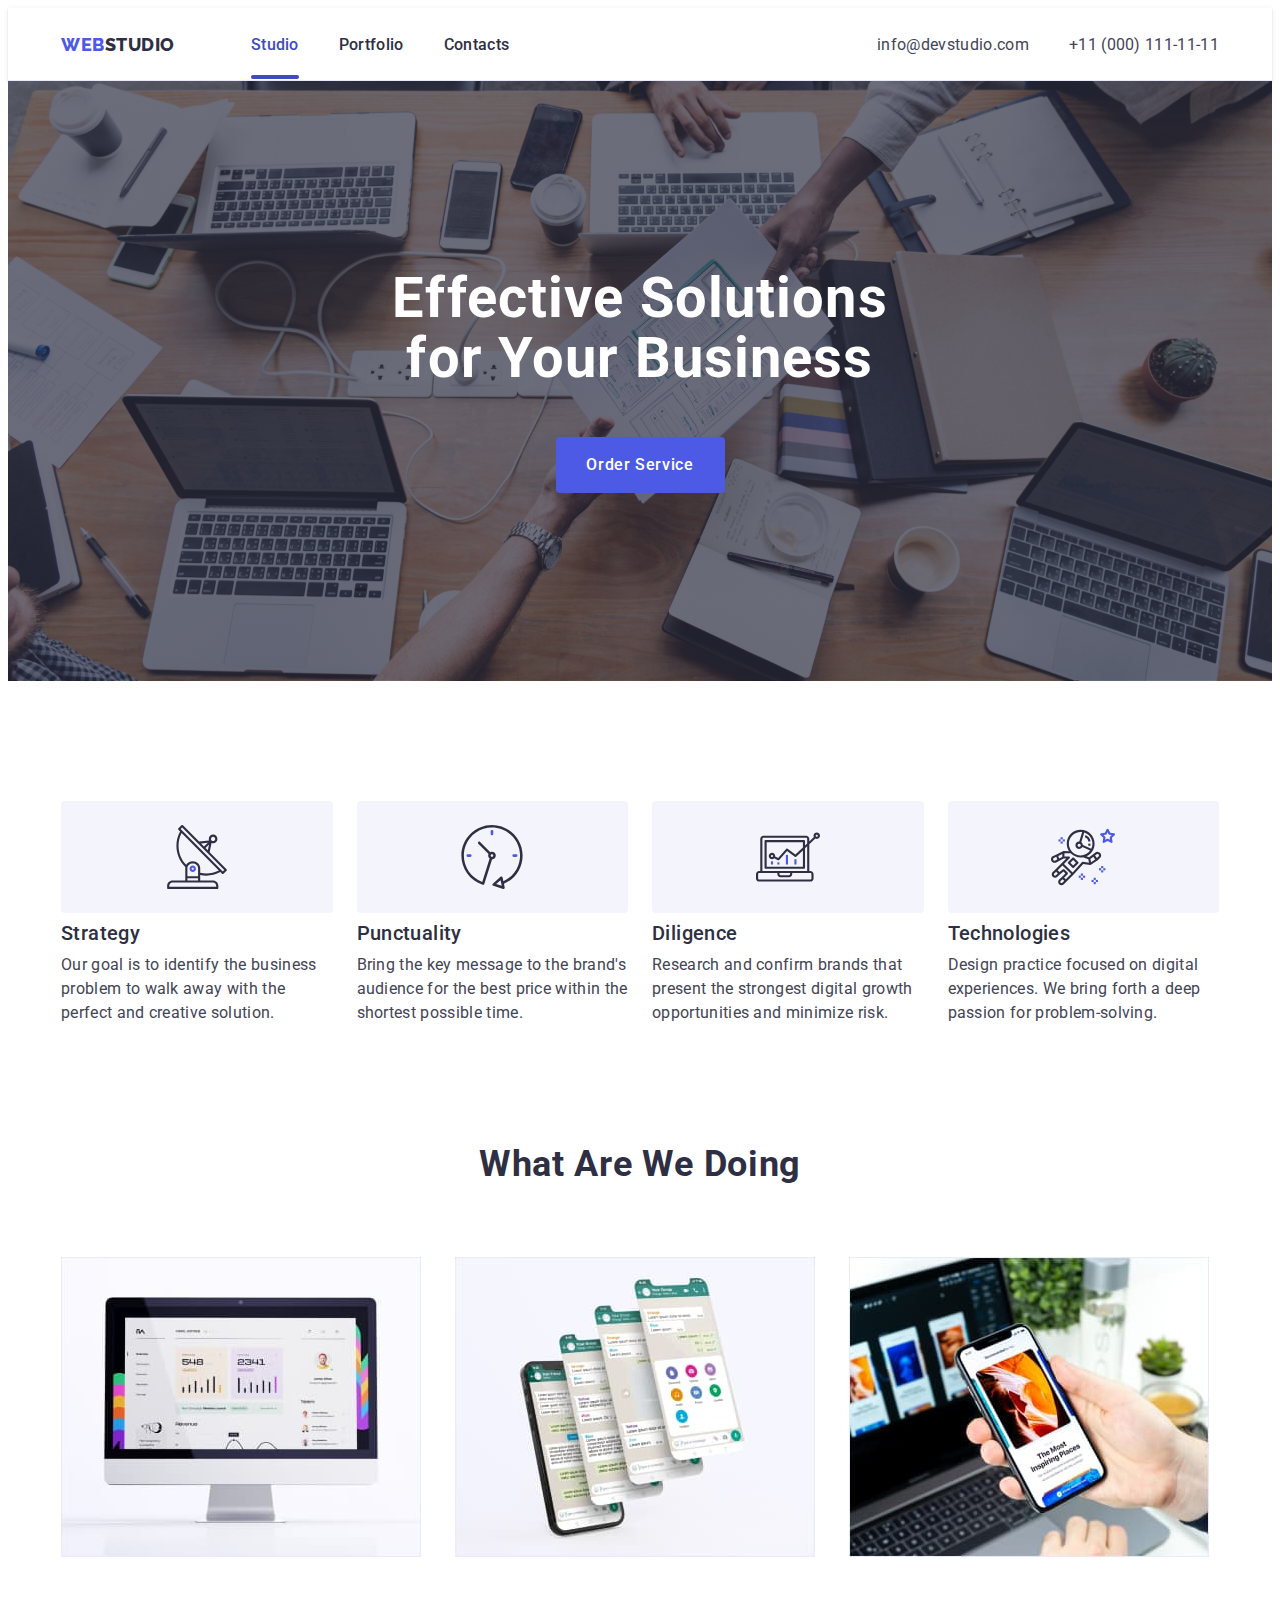
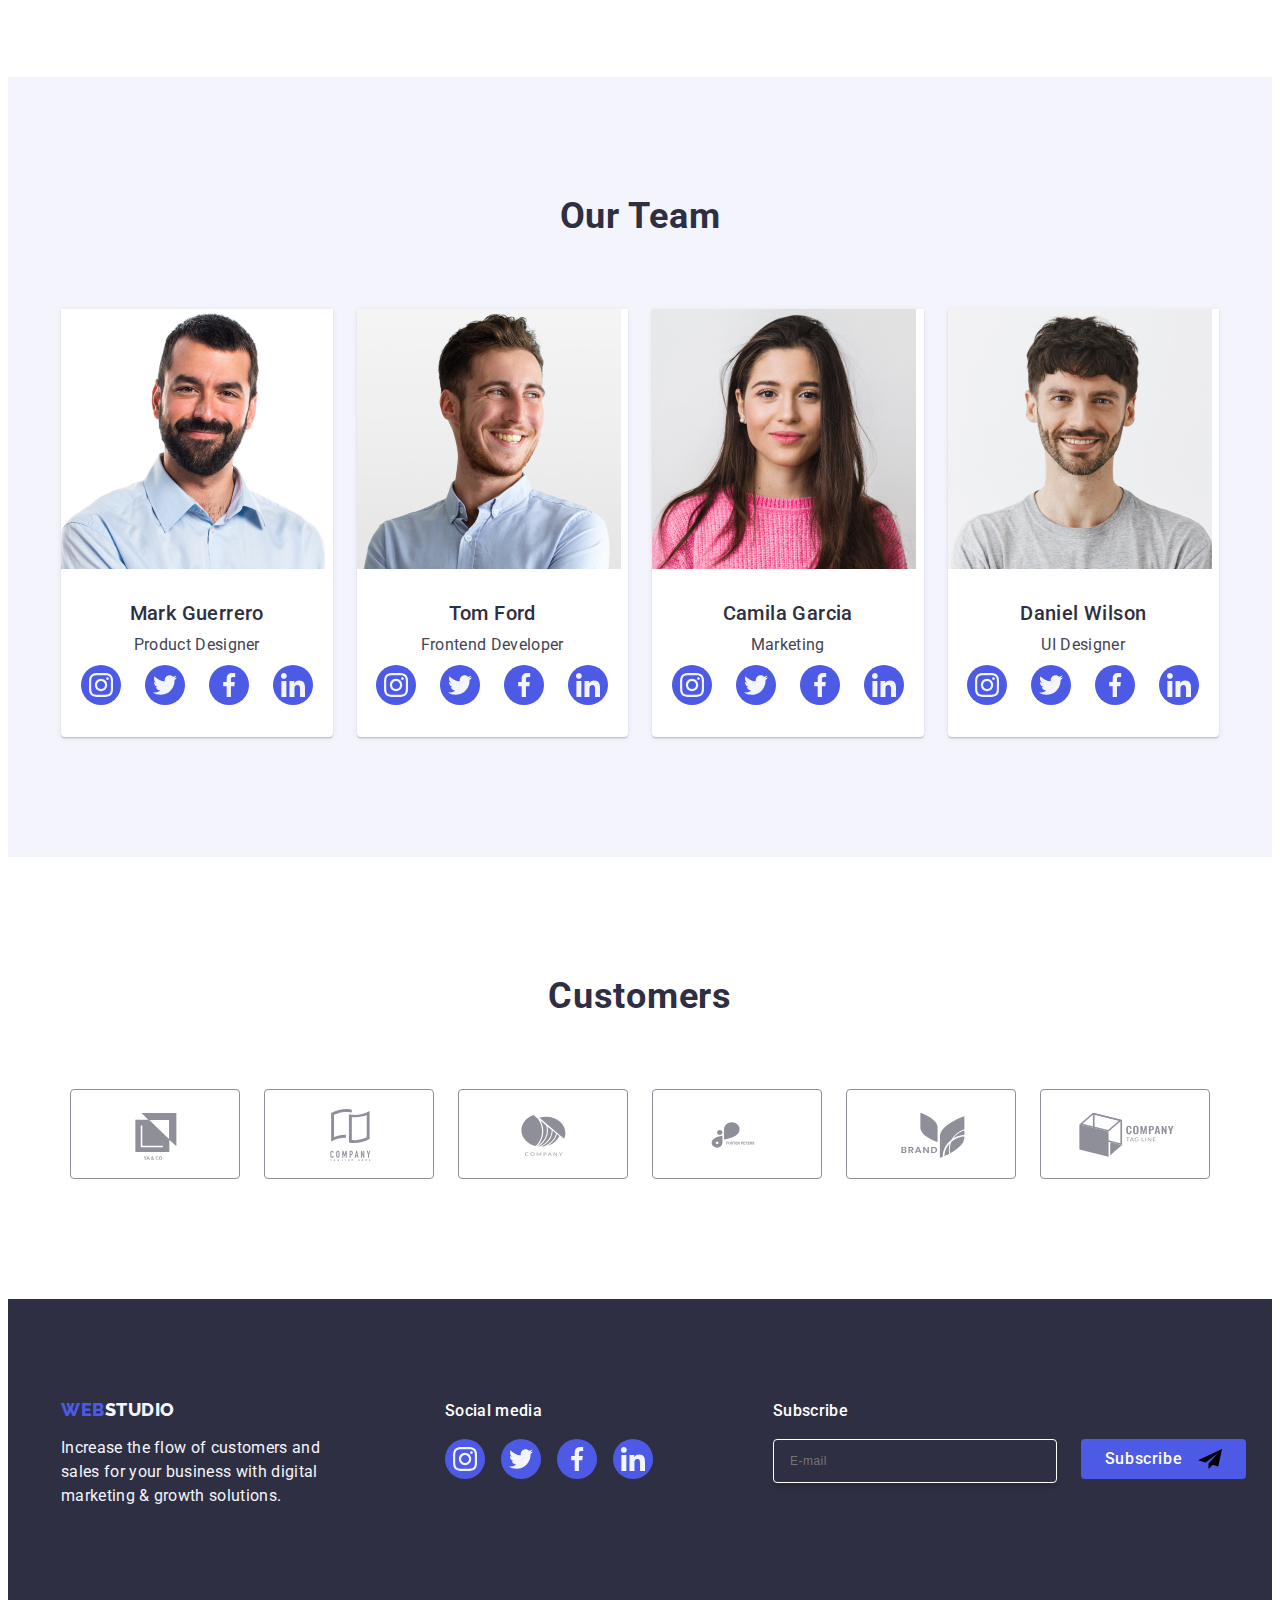
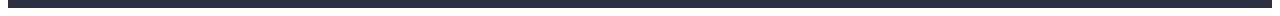
==== index.html @ e6ec76d8 "good update" ====
<!DOCTYPE html>
<html lang="en">
  <head>
    <!-- External CSS libraries -->
    <link
      rel="stylesheet"
      href="https://cdnjs.cloudflare.com/ajax/libs/modern-normalize/2.0.0/modern-normalize.min.css"
      integrity="sha512-4xo8blKMVCiXpTaLzQSLSw3KFOVPWhm/TRtuPVc4WG6kUgjH6J03IBuG7JZPkcWMxJ5huwaBpOpnwYElP/m6wg=="
      crossorigin="anonymous"
      referrerpolicy="no-referrer"
    />

    <!-- Custom CSS -->
    <link rel="stylesheet" href="./css/styles.css" />

    <!-- Meta information -->
    <meta charset="UTF-8" />
    <meta name="viewport" content="width=device-width, initial-scale=1.0" />
    <title>Main Page</title>

    <!-- Fonts -->
    <link rel="preconnect" href="https://fonts.googleapis.com" />
    <link rel="preconnect" href="https://fonts.gstatic.com" crossorigin />
    <link
      href="https://fonts.googleapis.com/css2?family=Raleway:wght@800&family=Roboto:wght@400;500;700;900&display=swap"
      rel="stylesheet"
    />
  </head>
  <body>
    <!-- Header Section -->
    <header class="header">
      <div class="header-flex container">
        <nav class="nav-link">
          <!-- Logo Section -->
          <a class="link logo" href="./index.html">
            Web<span class="studio-color">Studio</span>
          </a>
          <!-- Navigation Section -->
          <ul class="list nav-list">
            <li class="list-link">
              <a href="./index.html" class="link pages-list-item-link active"
                >Studio</a
              >
            </li>
            <li class="list-link">
              <a href="./portfolio.html" class="link pages-list-item-link"
                >Portfolio</a
              >
            </li>
            <li class="list-link">
              <a href="" class="link pages-list-item-link">Contacts</a>
            </li>
          </ul>
        </nav>
        <!-- Contact Section -->
        <address class="contact-list">
          <ul class="list address-items">
            <li>
              <a href="mailto:info@devstudio.com" class="link address-link"
                >info@devstudio.com</a
              >
            </li>
            <li>
              <a href="tel:+110001111111" class="link address-link"
                >+11 (000) 111-11-11</a
              >
            </li>
          </ul>
        </address>
      </div>
    </header>
    <main>
      <!-- Section 1 -->
      <section class="section-one">
        <div class="container">
          <h1 class="section-title-one">
            Effective Solutions for Your Business
          </h1>
          <button class="section-button" data-modal-open="your-modal-id">
            Order Service
          </button>
        </div>
      </section>
      <!-- Section 2 -->
      <section class="section-two">
        <div class="container">
          <h2 class="visually-hidden">Our principles</h2>
          <ul class="list list-two">
            <li class="list-item">
              <!-- Principle icon -->
              <div class="icon-container">
                <svg width="64" height="64">
                  <use href="./images/icons.svg#icon-antenna-1"></use>
                </svg>
              </div>
              <!-- Principle title and description -->
              <h3 class="list-title">Strategy</h3>
              <p class="list-paragraph">
                Our goal is to identify the business problem to walk away with
                the perfect and creative solution.
              </p>
            </li>
            <li class="list-item">
              <!-- Principle icon -->
              <div class="icon-container">
                <svg width="64" height="64">
                  <use href="./images/icons.svg#icon-clock-1"></use>
                </svg>
              </div>
              <!-- Principle title and description -->
              <h3 class="list-title">Punctuality</h3>
              <p class="list-paragraph">
                Bring the key message to the brand's audience for the best price
                within the shortest possible time.
              </p>
            </li>
            <li class="list-item">
              <!-- Principle icon -->
              <div class="icon-container">
                <svg width="64" height="64">
                  <use href="./images/icons.svg#icon-diagram-1"></use>
                </svg>
              </div>
              <!-- Principle title and description -->
              <h3 class="list-title">Diligence</h3>
              <p class="list-paragraph">
                Research and confirm brands that present the strongest digital
                growth opportunities and minimize risk.
              </p>
            </li>
            <li class="list-item">
              <!-- Principle icon -->
              <div class="icon-container">
                <svg width="64" height="64">
                  <use href="./images/icons.svg#icon-astronaut-1"></use>
                </svg>
              </div>
              <!-- Principle title and description -->
              <h3 class="list-title">Technologies</h3>
              <p class="list-paragraph">
                Design practice focused on digital experiences. We bring forth a
                deep passion for problem-solving.
              </p>
            </li>
          </ul>
        </div>
      </section>
      <!-- Section 3 -->
      <section class="section-three">
        <div class="container">
          <h2 class="section-title-second">What Are We Doing</h2>
          <ul class="list section-three-list">
            <li class="imagine-list">
              <img src="./images/img_1.jpg" alt="img_1" width="360" />
            </li>
            <li class="imagine-list">
              <img src="./images/img_2.jpg" alt="img_2" width="360" />
            </li>
            <li class="imagine-list">
              <img src="./images/img_3.jpg" alt="img_3" width="360" />
            </li>
          </ul>
        </div>
      </section>
      <!-- Section 4 -->
      <section class="section-four">
        <div class="container">
          <h2 class="section-title-second">Our Team</h2>
          <ul class="list section-for-list">
            <li class="section-team-card">
              <!-- Team member image for Mark Guerrero -->
              <img
                src="./images/Mark_Guerrero.jpg"
                alt="Mark_Guerrero"
                width="264"
              />
              <div class="team-container">
                <!-- Team member details for Mark Guerrero -->
                <h3 class="section-title">Mark Guerrero</h3>
                <p class="card-paragraph">Product Designer</p>
                <ul class="list social-links-list">
                  <!-- Social media icons for Mark Guerrero -->
                  <li class="social-links-items">
                    <a class="link social-links" href="">
                      <svg
                        class="social-icons"
                        width="16"
                        height="16"
                        viewBox="0 0 16 16"
                      >
                        <use href="./images/icons.svg#icon-instagram-2"></use>
                      </svg>
                    </a>
                  </li>
                  <li class="social-links-items">
                    <a class="link social-links" href="">
                      <svg
                        class="social-icons"
                        width="16"
                        height="16"
                        viewBox="0 0 16 16"
                      >
                        <use href="./images/icons.svg#icon-twitter-1"></use>
                      </svg>
                    </a>
                  </li>
                  <li class="social-links-items">
                    <a class="link social-links" href="">
                      <svg
                        class="social-icons"
                        width="16"
                        height="16"
                        viewBox="0 0 16 16"
                      >
                        <use href="./images/icons.svg#icon-facebook-1"></use>
                      </svg>
                    </a>
                  </li>
                  <li class="social-links-items">
                    <a class="link social-links" href="">
                      <svg
                        class="social-icons"
                        width="16"
                        height="16"
                        viewBox="0 0 16 16"
                      >
                        <use href="./images/icons.svg#icon-linkedin-1"></use>
                      </svg>
                    </a>
                  </li>
                </ul>
              </div>
            </li>
            <li class="section-team-card">
              <!-- Team member image for Tom Ford -->
              <img src="./images/Tom_Ford.jpg" alt="Tom_Ford" width="264" />
              <div class="team-container">
                <!-- Team member details for Tom Ford -->
                <h3 class="section-title">Tom Ford</h3>
                <p class="card-paragraph">Frontend Developer</p>
                <ul class="list social-links-list">
                  <!-- Social media icons for Tom Ford -->
                  <li class="social-links-items">
                    <a class="link social-links" href="">
                      <svg
                        class="social-icons"
                        width="16"
                        height="16"
                        viewBox="0 0 16 16"
                      >
                        <use href="./images/icons.svg#icon-instagram-2"></use>
                      </svg>
                    </a>
                  </li>
                  <li class="social-links-items">
                    <a class="link social-links" href="">
                      <svg
                        class="social-icons"
                        width="16"
                        height="16"
                        viewBox="0 0 16 16"
                      >
                        <use href="./images/icons.svg#icon-twitter-1"></use>
                      </svg>
                    </a>
                  </li>
                  <li class="social-links-items">
                    <a class="link social-links" href="">
                      <svg
                        class="social-icons"
                        width="16"
                        height="16"
                        viewBox="0 0 16 16"
                      >
                        <use href="./images/icons.svg#icon-facebook-1"></use>
                      </svg>
                    </a>
                  </li>
                  <li class="social-links-items">
                    <a class="link social-links" href="">
                      <svg
                        class="social-icons"
                        width="16"
                        height="16"
                        viewBox="0 0 16 16"
                      >
                        <use href="./images/icons.svg#icon-linkedin-1"></use>
                      </svg>
                    </a>
                  </li>
                </ul>
              </div>
            </li>
            <li class="section-team-card">
              <!-- Team member image for Camila Garcia -->
              <img
                src="./images/Camila_Garcia.jpg"
                alt="Camila_Garcia"
                width="264"
              />
              <div class="team-container">
                <!-- Team member details for Camila Garcia -->
                <h3 class="section-title">Camila Garcia</h3>
                <p class="card-paragraph">Marketing</p>
                <ul class="list social-links-list">
                  <!-- Social media icons for Camila Garcia -->
                  <li class="social-links-items">
                    <a class="link social-links" href="">
                      <svg
                        class="social-icons"
                        width="16"
                        height="16"
                        viewBox="0 0 16 16"
                      >
                        <use href="./images/icons.svg#icon-instagram-2"></use>
                      </svg>
                    </a>
                  </li>
                  <li class="social-links-items">
                    <a class="link social-links" href="">
                      <svg
                        class="social-icons"
                        width="16"
                        height="16"
                        viewBox="0 0 16 16"
                      >
                        <use href="./images/icons.svg#icon-twitter-1"></use>
                      </svg>
                    </a>
                  </li>
                  <li class="social-links-items">
                    <a class="link social-links" href="">
                      <svg
                        class="social-icons"
                        width="16"
                        height="16"
                        viewBox="0 0 16 16"
                      >
                        <use href="./images/icons.svg#icon-facebook-1"></use>
                      </svg>
                    </a>
                  </li>
                  <li class="social-links-items">
                    <a class="link social-links" href="">
                      <svg
                        class="social-icons"
                        width="16"
                        height="16"
                        viewBox="0 0 16 16"
                      >
                        <use href="./images/icons.svg#icon-linkedin-1"></use>
                      </svg>
                    </a>
                  </li>
                </ul>
              </div>
            </li>
            <li class="section-team-card">
              <!-- Team member image for Daniel Wilson -->
              <img
                src="./images/Daniel_Wilson.jpg"
                alt="Daniel_Wilson"
                width="264"
              />
              <div class="team-container">
                <!-- Team member details for Daniel Wilson -->
                <h3 class="section-title">Daniel Wilson</h3>
                <p class="card-paragraph">UI Designer</p>
                <ul class="list social-links-list">
                  <!-- Social media icons for Daniel Wilson -->
                  <li class="social-links-items">
                    <a class="link social-links" href="">
                      <svg
                        class="social-icons"
                        width="16"
                        height="16"
                        viewBox="0 0 16 16"
                      >
                        <use href="./images/icons.svg#icon-instagram-2"></use>
                      </svg>
                    </a>
                  </li>
                  <li class="social-links-items">
                    <a class="link social-links" href="">
                      <svg
                        class="social-icons"
                        width="16"
                        height="16"
                        viewBox="0 0 16 16"
                      >
                        <use href="./images/icons.svg#icon-twitter-1"></use>
                      </svg>
                    </a>
                  </li>
                  <li class="social-links-items">
                    <a class="link social-links" href="">
                      <svg
                        class="social-icons"
                        width="16"
                        height="16"
                        viewBox="0 0 16 16"
                      >
                        <use href="./images/icons.svg#icon-facebook-1"></use>
                      </svg>
                    </a>
                  </li>
                  <li class="social-links-items">
                    <a class="link social-links" href="">
                      <svg
                        class="social-icons"
                        width="16"
                        height="16"
                        viewBox="0 0 16 16"
                      >
                        <use href="./images/icons.svg#icon-linkedin-1"></use>
                      </svg>
                    </a>
                  </li>
                </ul>
              </div>
            </li>
          </ul>
        </div>
      </section>
      <!-- Section 5  -->
      <section class="section-five">
        <div class="container">
          <h2 class="section-five-title">Customers</h2>
          <ul class="list client-list">
            <!-- Client logos -->
            <li class="client-items">
              <a href="" class="link client-links">
                <svg class="client-logo" width="104" height="56">
                  <use href="./images/icons.svg#icon-Logo"></use>
                </svg>
              </a>
            </li>
            <li class="client-items">
              <a href="" class="link client-links">
                <svg class="client-logo" width="104" height="56">
                  <use href="./images/icons.svg#icon-Logo-1"></use>
                </svg>
              </a>
            </li>
            <li class="client-items">
              <a href="" class="link client-links">
                <svg class="client-logo" width="104" height="56">
                  <use href="./images/icons.svg#icon-Logo-2"></use>
                </svg>
              </a>
            </li>
            <li class="client-items">
              <a href="" class="link client-links">
                <svg class="client-logo" width="104" height="56">
                  <use href="./images/icons.svg#icon-Client-4"></use>
                </svg>
              </a>
            </li>
            <li class="client-items">
              <a href="" class="link client-links">
                <svg class="client-logo" width="104" height="56">
                  <use href="./images/icons.svg#icon-Logo-4"></use>
                </svg>
              </a>
            </li>
            <li class="client-items">
              <a href="" class="link client-links">
                <svg class="client-logo" width="104" height="56">
                  <use href="./images/icons.svg#icon-Logo-5"></use>
                </svg>
              </a>
            </li>
          </ul>
        </div>
      </section>
    </main>
    <!-- Footer Section -->
    <footer class="footer">
      <div class="container footer-flex-container">
        <div class="footer-wrapper">
          <!-- Footer Logo Section -->
          <a class="link logo logo-footer" href="index.html">
            Web<span class="footer-logo-color">Studio</span>
          </a>
          <!-- Footer Paragraph -->
          <p class="footer-paragraph">
            Increase the flow of customers and sales for your business with
            digital marketing & growth solutions.
          </p>
        </div>
        <!-- Social Media Icons -->
        <div class="icons-footer">
          <p class="social-media">Social media</p>
          <ul class="list footer-social-link-list">
            <!-- Social Media Links -->
            <li class="social-links-items">
              <a class="link social-links-footer" href="">
                <svg class="social-icons" width="24" height="24">
                  <use href="./images/icons.svg#icon-instagram-2"></use>
                </svg>
              </a>
            </li>
            <!-- Social Media Links -->
            <li class="social-links-items">
              <a class="link social-links-footer" href="">
                <svg class="social-icons" width="24" height="24">
                  <use href="./images/icons.svg#icon-twitter-1"></use>
                </svg>
              </a>
            </li>
            <!-- Social Media Links -->
            <li class="social-links-items">
              <a class="link social-links-footer" href="">
                <svg class="social-icons" width="24" height="24">
                  <use href="./images/icons.svg#icon-facebook-1"></use>
                </svg>
              </a>
            </li>
            <!-- Social Media Links -->
            <li class="social-links-items">
              <a class="link social-links-footer" href="">
                <svg class="social-icons" width="24" height="24">
                  <use href="./images/icons.svg#icon-linkedin-1"></use>
                </svg>
              </a>
            </li>
          </ul>
        </div>
        <!-- Footer Form -->
        <div class="footer-form">
          <p class="subscribe-text">Subscribe</p>
          <form class="form-container">
            <label class="form-label">
              <input
                class="form-input"
                type="email"
                name="email"
                placeholder="E-mail"
              />
            </label>
            <button class="subscribe-button" type="submit">
              Subscribe
              <svg class="subscribe-icon" width="24" height="24">
                <use href="./images/icons.svg#icon-form"></use>
              </svg>
            </button>
          </form>
        </div>
      </div>
    </footer>
    <!-- Modal Window -->
    <div class="backdrop is-hidden" data-modal>
      <div class="modal">
        <button class="modal-btn" type="button" data-modal-close>
          <svg class="modal-icon-btn" width="8" height="8">
            <use href="./images/icons.svg#icon-close"></use>
          </svg>
        </button>
        <!--Form Window-->
        <div class="form">
          <p class="form-paragraph">
            Leave your contacts and we will call you back
          </p>
          <div class="form-group">
            <label for="user-name" class="label">Name</label>
            <div class="input-container">
              <input
                id="user-name"
                name="user-name"
                type="text"
                class="input"
              />
              <svg class="icon" width="18" height="24">
                <use href="./images/sprite.svg#user-icon"></use>
              </svg>
            </div>
          </div>
          <div class="form-group">
            <label for="user-email" class="label">Email</label>
            <div class="input-container">
              <input
                id="user-email"
                name="user-email"
                type="text"
                class="input"
              />
              <svg class="icon" width="18" height="24">
                <use href="./images/sprite.svg#email-icon"></use>
              </svg>
            </div>
          </div>
          <div class="form-group">
            <label for="user-comment" class="label">Comment</label>
            <textarea
              id="user-comment"
              name="user-comment"
              class="textarea"
              placeholder="Text input"
            ></textarea>
          </div>
          <div class="form-group">
            <input
              id="user-privacy"
              name="user-privacy"
              type="checkbox"
              value="true"
              class="visually-hidden"
            />
            <label for="user-privacy" class="checkbox-label">
              I accept the terms and conditions of the
              <span class="checkbox">
                <svg class="checkbox-icon" width="10" height="8">
                  <use href="./images/sprite.svg#checkmark-icon"></use>
                </svg>
              </span>
            </label>
          </div>
          <div class="form-group">
            <a href="#" class="privacy-link">Privacy Policy</a>
          </div>
          <button class="submit-button">Submit</button>
        </div>
      </div>
    </div>
    <!-- JavaScript -->
    <script src="./js/modal.js"></script>
  </body>
</html>
---- css/styles.css ----
/* Head */
:root {
  --iris: #4d5ae5;
  --ocean: #404bbf;
  --navy-blue: #2e2f42;
  --green: #31d0aa;
  --slate: #434455;
  --light-slate: #8e8f99;
  --cornflower: #e7e9fc;
  --cloud: #f4f4fd;
  --navy-blue-modal: #2e2f42;
  --grey: #2e2f42;
  --white: #ffffff;
  --diary: #fcfcfc;
  --primaty-font: "Roboto", sans-serif;
  --title-font: "Raleway", sans-serif;
  --transition: 250ms cubic-bezier(0.4, 0, 0.2, 1);
  --indent: 24px;
  --items: 4;
}

/* Body Styles */

body {
  font-family: var(--primaty-font);
  color: var(--slate);
  background-color: var(--white);
}

/* Reset some default styles */

ul,
ol {
  margin-top: 0;
  margin-bottom: 0;
  padding-left: 0;
}

.list {
  list-style: none;
}

img {
  display: block;
}

.container {
  width: 1158px;
  margin: 0 auto;
  padding: 0 15px;
}

.link {
  text-decoration: none;
}

h1,
h2,
h3,
h4,
h5,
h6,
p {
  margin: 0;
}

/* Header Styles */
.header {
  border-bottom: 1px solid var(--cornflower);
  height: 72px;
  box-shadow: 0px 2px 1px rgba(46, 47, 66, 0.08),
    0px 1px 1px rgba(46, 47, 66, 0.16), 0px 1px 6px rgba(46, 47, 66, 0.08);
}

.menu {
  display: flex;
  gap: 40px;
}

.logo {
  display: flex;
  margin-right: 76px;
  color: var(--iris);
  font-family: Raleway, sans-serif;
  font-size: 18px;
  font-weight: 800;
  line-height: 1.17;
  letter-spacing: 0.03em;
  text-transform: uppercase;
}

.logo-text {
  color: var(--iris);
}

.studio-color {
  color: var(--grey);
}

.nav-link {
  font-weight: 500;
  font-size: 16px;
  line-height: 1.5;
  letter-spacing: 0.02em;
  display: flex;
  align-items: center;
}

.nav-list {
  display: flex;
  gap: 40px;
  font-size: 16px;
  line-height: 1.5;
  letter-spacing: 0.02em;
  color: var(--navy-blue);
  font-weight: 500;
}

.header-flex {
  display: flex;
  justify-content: space-between;
}

/* Styles for Header */

.pages-list-item-link.active {
  color: var(--ocean);
}

.pages-list-item-link.active::after {
  width: 100%;
  color: var(--ocean);
}

.list-link {
  line-height: 1.5;
  letter-spacing: 0.02em;
}

.list-link:hover,
.list-link:focus {
  color: var(--ocean);
}

.list-link:last-child {
  margin-right: 0;
}

.pages-list-item-link {
  font-weight: 500;
  font-size: 16px;
  line-height: 1.5;
  letter-spacing: 0.02em;
  color: var(--grey);
  padding: 24px 0;
  position: relative;
  transition: color var(--transition);
}

.pages-list-item-link::after {
  content: "";
  position: absolute;
  left: 0;
  bottom: -1px;
  height: 4px;
  background-color: var(--ocean);
  border-radius: 2px;
  width: 0;
}

.pages-list-item-link:hover,
.pages-list-item-link:focus {
  color: var(--ocean);
  transition: color var(--transition);
}

/* Address Styles */
address {
  font-style: normal;
}

.address-items {
  display: flex;
  gap: 40px;
}

.address-link {
  color: var(--slate);
  line-height: 1.5;
  letter-spacing: 0.02em;
  position: relative;
  transition: color var(--transition);
}

.list-information:hover,
.list-information:focus {
  color: var(--ocean);
}

.contact-list {
  font-family: "Roboto";
  font-size: 16px;
  font-style: normal;
  font-weight: 400;
  letter-spacing: 0.32px;
  padding: 25px 0 25px 0;
}

.address-link:hover,
.address-link:focus {
  color: var(--ocean);
}

/* Section 1 Styles */
.section-one {
  background-image: linear-gradient(
      rgba(46, 47, 66, 0.7),
      rgba(46, 47, 66, 0.7)
    ),
    url(../images/ofiice-picture.jpg);
  background-repeat: no-repeat;
  background-position: center;
  background-size: cover;
  padding: 188px 0;
  color: var(--white);
  max-width: 1440px;
  margin: 0 auto;
}

.section-title-one {
  font-size: 56px;
  line-height: 1.07;
  text-align: center;
  letter-spacing: 0.02em;
  color: var(--white);
  max-width: 496px;
  margin: 0 auto;
  margin-bottom: 48px;
}

.section-button {
  background-color: var(--iris);
  font-family: var(--primaty-font);
  font-weight: 500;
  font-size: 16px;
  line-height: 1.5;
  letter-spacing: 0.04em;
  color: var(--white);
  display: block;
  min-width: 169px;
  height: 56px;
  border: none;
  border-radius: 4px;
  cursor: pointer;
  margin: 0 auto;
  transition: background-color var(--transition);
}

.section-button:hover,
.section-button:focus {
  background-color: var(--ocean);
}

/* Section 2 Styles */
.section-two {
  padding: 120px 0;
}

.list-two {
  display: flex;
  gap: 24px;
}

.list-two:last-child {
  margin-right: 0;
}

.list-item {
  width: calc((100% - 72px) / 4);
}

.list-title {
  font-weight: 500;
  font-size: 20px;
  line-height: 1.2;
  letter-spacing: 0.02em;
  color: var(--navy-blue);
  margin-bottom: 8px;
}

.list-paragraph {
  font-size: 16px;
  line-height: 1.5;
  letter-spacing: 0.02em;
  color: var(--slate);
}

.two-items {
  max-width: 264px;
}

.visually-hidden {
  position: absolute;
  width: 1px;
  height: 1px;
  margin: -1px;
  border: 0;
  padding: 0;
  white-space: nowrap;
  clip-path: inset(100%);
  clip: rect(0 0 0 0);
  overflow: hidden;
}

/* Icons svg Styles */
.icon-container {
  display: flex;
  align-items: center;
  justify-content: center;
  height: 112px;
  background-color: var(--cloud);
  border-radius: 4px;
  margin-bottom: 8px;
}

.icon {
  width: 64px;
  height: 64px;
}

/* Section 3 Styles */
.section-title-second {
  text-align: center;
  font-size: 36px;
  line-height: 1.11;
  letter-spacing: 0.02em;
  text-transform: capitalize;
  color: var(--grey);
  margin-bottom: 72px;
}
.section-three {
  padding-bottom: 120px;
}

.section-three-list {
  display: flex;
  gap: 24px;
}

.imagine-list {
  flex-basis: calc((100% - 48px) / 3);
}

.section-team-card {
  background-color: var(--white);
}

/* Section 4 Styles */
.section-title {
  font-weight: 500;
  font-size: 20px;
  line-height: 1.2;
  letter-spacing: 0.02em;
  color: var(--grey);
  margin-bottom: 8px;
  text-align: center;
}

.section-four {
  background-color: var(--cloud);
  padding-top: 120px;
  padding-bottom: 120px;
}

.section-for-list {
  display: flex;
  gap: 24px;
}

.section-team-card {
  background-color: var(--white);
  box-shadow: 0px 2px 1px 0px rgba(46, 47, 66, 0.08),
    0px 1px 1px 0px rgba(46, 47, 66, 0.16),
    0px 1px 6px 0px rgba(46, 47, 66, 0.08);
  border-radius: 0px 0px 4px 4px;
}

.card-paragraph {
  font-size: 16px;
  line-height: 1.5;
  letter-spacing: 0.02em;
  color: var(--slate);
  text-align: center;
  margin-bottom: 8px;
}

.team-container {
  padding: 32px 0;
}

.section-team-card:first-child {
  width: calc((100% - 72px) / 4);
  border-radius: 0px 0px 4px 4px;
}

.section-team-card:nth-child(2),
.section-team-card:nth-child(3),
.section-team-card:nth-child(4) {
  width: calc((100% - 72px) / 4);
}

.list-item-container {
  padding: 32px 0;
}

.list-item-container h3,
.list-item-container p {
  text-align: center;
}

.social-icons {
  fill: var(--cloud);
}

.social-links-list {
  display: flex;
  justify-content: center;
  gap: 24px;
}

.link.social-links {
  display: flex;
  width: 40px;
  height: 40px;
  border-radius: 50%;
  background-color: var(--iris);
  align-items: center;
  justify-content: center;
  transition: background-color var(--transition);
}

.link.social-links:hover,
.link.social-links:focus {
  background-color: var(--ocean);
}

/* Section 5 Styles */
.section-five {
  padding: 120px 0;
}

.section-five-title {
  color: var(--navy-blue);
  text-align: center;
  font-size: 36px;
  line-height: 1.11;
  letter-spacing: 0.72px;
  text-transform: capitalize;
  margin-bottom: 72px;
}

.client-list {
  display: flex;
  justify-content: center;
  align-items: center;
  gap: 24px;
  color: var(--light-slate);
}

.client-logo {
  fill: currentColor;
}

.client-logo:hover,
.client-logo:focus {
  color: var(--ocean);
  border-color: var(--ocean);
}

.client-links {
  display: flex;
  justify-content: center;
  align-items: center;
  width: 168px;
  height: 88px;
  flex-shrink: 0;
  border-radius: 4px;
  border: 1px solid var(--light-slate);
  color: var(--light-slate);
  transition: color var(--transition), border-color var(--transition);
}

.client-links:hover,
.client-links:focus {
  color: var(--ocean);
  border-color: var(--ocean);
}

/* Footer Styles */
.footer {
  background-color: var(--grey);
  padding: 100px 0;
}

.footer-flex-container {
  display: flex;
  align-items: baseline;
}

.footer-wrapper {
  display: block;
  margin-right: 120px;
}

.footer-logo-color {
  color: var(--cloud);
}

.logo-footer {
  display: inline-block;
  margin-bottom: 16px;
  margin-right: 0px;
}

.footer-paragraph {
  line-height: 1.5;
  letter-spacing: 0.02em;
  color: var(--cloud);
  width: 264px;
}

.icons-footer {
  display: flex;
  flex-direction: column;
  align-items: baseline;
  margin-right: 120px;
}

.social-icons {
  width: 24px;
  height: 24px;
}

.social-media {
  color: var(--white);
  font-weight: 500;
  font-size: 16px;
  line-height: 1.5;
  letter-spacing: 0.02em;
  margin-bottom: 16px;
}

.footer-social-link-list {
  display: flex;
  gap: 16px;
}

.link.social-links-footer {
  display: flex;
  width: 40px;
  height: 40px;
  border-radius: 50%;
  background-color: var(--iris);
  align-items: center;
  justify-content: center;
  transition: background-color var(--transition);
}

.link.social-links-footer:hover,
.link.social-links-footer:focus {
  background-color: var(--green);
}

.social-links-items {
  width: 40px;
  height: 40px;
}

/* Footer Form Styles */
.footer-form {
}

.subscribe-text {
  margin-bottom: 16px;
  font-weight: 500;
  font-size: 16px;
  line-height: 1.5;
  letter-spacing: 0.02em;
  color: #ffffff;
}

.form-container {
  display: flex;
  gap: 24px;
}

.form-label {
  display: flex;
  flex-direction: column;
  gap: 24px;
}

.form-input {
  width: 264px;
  height: 40px;
  border: 1px solid #ffffff;
  background-color: transparent;
  font-size: 12px;
  line-height: 1.5;
  letter-spacing: 0.04em;
  padding-left: 16px;
  box-shadow: 0px 4px 4px 0px rgba(0, 0, 0, 0.15);
  border-radius: 4px;
  color: #ffffff;
}

.subscribe-button {
  min-width: 165px;
  height: 40px;
  display: flex;
  justify-content: center;
  align-items: center;
  font-family: "Roboto", sans-serif;
  font-size: 16px;
  font-weight: 500;
  line-height: 1.5;
  letter-spacing: 0.04em;
  color: #ffffff;
  cursor: pointer;
  background-color: #4d5ae5;
  border: none;
  border-radius: 4px;
}

.subscribe-icon {
  margin-left: 16px;
}

/* Modal Window Styles */
.backdrop {
  position: fixed;
  top: 0;
  left: 0;

  width: 100%;
  height: 100%;

  background-color: rgba(46, 47, 66, 0.4);

  transition: opacity var(--transition), visibility var(--transition);
}

.backdrop.is-hidden {
  opacity: 0;
  pointer-events: none;
  visibility: hidden;
}

.modal {
  position: absolute;
  top: 50%;
  left: 50%;
  transform: translateX(-50%) translateY(-50%);
  opacity: 1;
  transition: transform var(--transition);
  width: 408px;
  min-height: 584px;
  border-radius: 4px;
  background: var(--diary);
  box-shadow: 0px 2px 1px 0px rgba(0, 0, 0, 0.2),
    0px 1px 3px 0px rgba(0, 0, 0, 0.12), 0px 1px 1px 0px rgba(0, 0, 0, 0.14);
  padding: 72px 24px 24px 24px;
}

.backdrop.is-hidden .modal {
  transform: translateX(-50%) translateY(-70%);
  opacity: 0;
}

.modal-btn {
  position: absolute;
  top: 24px;
  right: 24px;
  display: flex;
  align-items: center;
  justify-content: center;
  fill: var(--navy-blue);
  border-radius: 50%;
  border: 1px solid rgba(0, 0, 0, 0.1);
  background-color: var(--cornflower);
  width: 24px;
  height: 24px;
  padding: 0;
  transition: background-color var(--transition), border var(--transition);
  cursor: pointer;
}

.modal-btn:hover,
.modal-btn:focus {
  background-color: var(--ocean);
  border: none;
  fill: var(--white);
}

.modal-icon-btn {
  transition: fill var(--transition);
}

/* Form Window */

.form-paragraph {
  font-weight: 500;
  font-size: 16px;
  line-height: 1.5;
  text-align: center;
  letter-spacing: 0.002em;
  color: var(--grey);
  margin-bottom: 16px;
}

/* Portfolio CSS Styles*/
.filters-button {
  justify-content: center;
  background-color: var(--cloud);
  color: var(--iris);
  text-align: center;
  font-family: "Roboto", sans-serif;
  font-size: 16px;
  font-weight: 500;
  line-height: 1.5;
  letter-spacing: 0.04em;
  padding: 12px 24px;
  border-radius: 4px;
  border: 1px solid var(--cornflower);
  min-width: 69px;
  min-height: 48px;
}

.filters-button:hover,
.filters-button:focus {
  color: var(--white);
  background-color: var(--ocean);
  cursor: pointer;
  border: 1px solid transparent;
  box-shadow: 0px 2px 2px 0px rgba(0, 0, 0, 0.12),
    0px 2px 1px 0px rgba(0, 0, 0, 0.08), 0px 3px 1px 0px rgba(0, 0, 0, 0.1);
}

.portfolio-btn-item {
  transition: background-color var(--transition), color var(--transition),
    border-color var(--transition), box-shadow var(--transition);
}
.section-principles-title {
  font-weight: 500;
  font-size: 20px;
  line-height: 1.2;
  letter-spacing: 0.02em;
  color: var(--grey);
  margin-bottom: 8px;
}

.cadr-text {
  color: var(--slate);
  font-size: 16px;
  font-weight: 400;
  line-height: 1.5;
  letter-spacing: 0.02em;
}

.card-wrapper {
  border: 1px solid var(--cornflower);
  padding: 32px 16px;
  border-top: none;
}

.filter-list {
  display: flex;
  gap: 24px;
  justify-content: center;
  margin-bottom: 72px;
}

.card-list {
  display: flex;
  flex-wrap: wrap;
  column-gap: 24px;
  row-gap: 48px;
  margin: 0;
  padding: 0;
  list-style: none;
}

.card-items {
  flex-basis: calc((100% - var(--indent) * (var(--items) - 1)) / var(--items));
}

.filters {
  padding: 96px 0 120px 0;
}

.link-footer {
  display: block;
  transition: box-shadow var(--transition);
}

.link-footer:hover,
.link-footer:focus {
  box-shadow: 0px 1px 6px rgba(46, 47, 66, 0.08),
    0px 1px 1px rgba(46, 47, 66, 0.16), 0px 2px 1px rgba(46, 47, 66, 0.08);
}

.card-wrapper p:hover,
.card-wrapper p:focus {
  transform: translateY(0%);
}

.imagine-container {
  position: relative;
  overflow: hidden;
}

.imagine-container:hover .overlay {
  transform: translateY(0);
}

.link-footer:hover .overlay-text,
.link-footer:focus .overlay-text {
  transform: translateY(0%);
}

.overlay-text {
  position: absolute;
  top: 0;
  left: 0;
  transform: translateY(100%);
  transition: transform var(--transition);
  width: 100%;
  height: 100%;
  display: flex;
  flex-shrink: 0;
  background-color: var(--iris);
  padding: 40px 32px;
  color: var(--cloud);
  font-size: 16px;
  line-height: 1.5;
  letter-spacing: 0.02em;
}
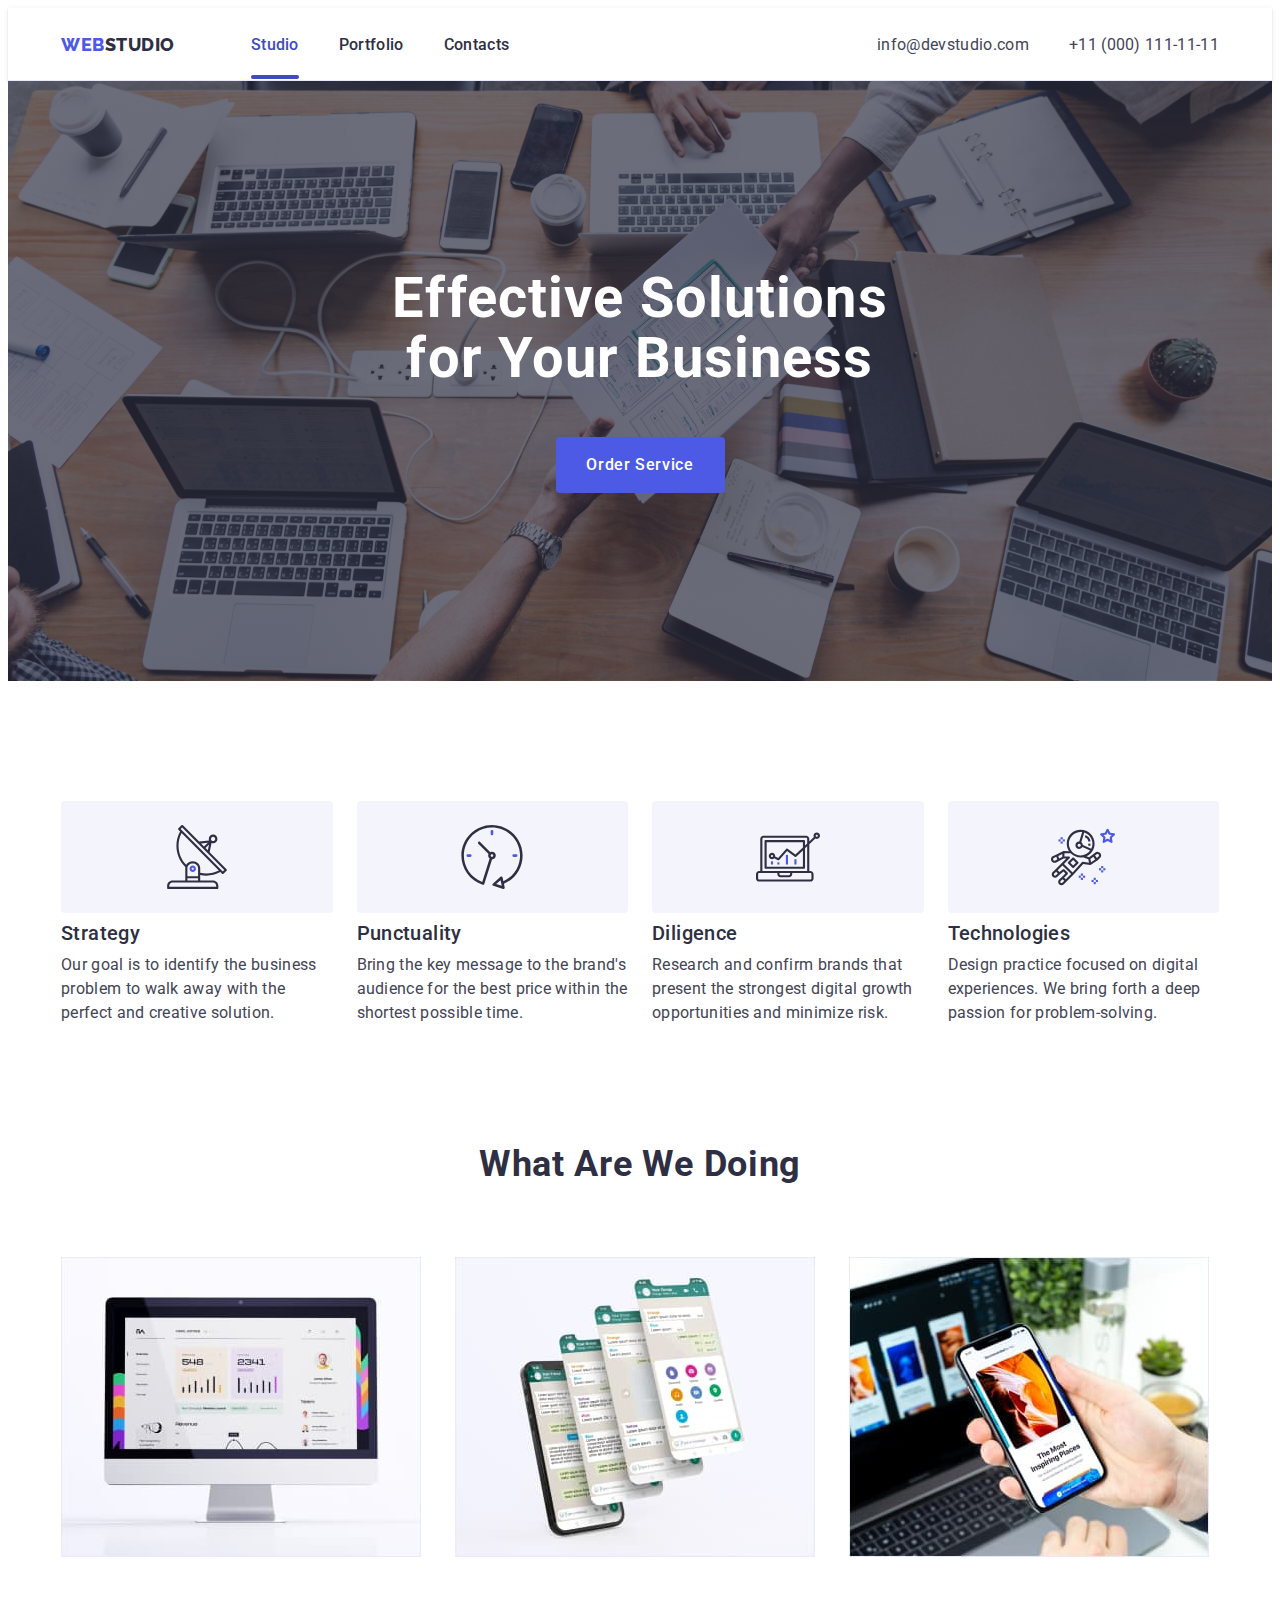
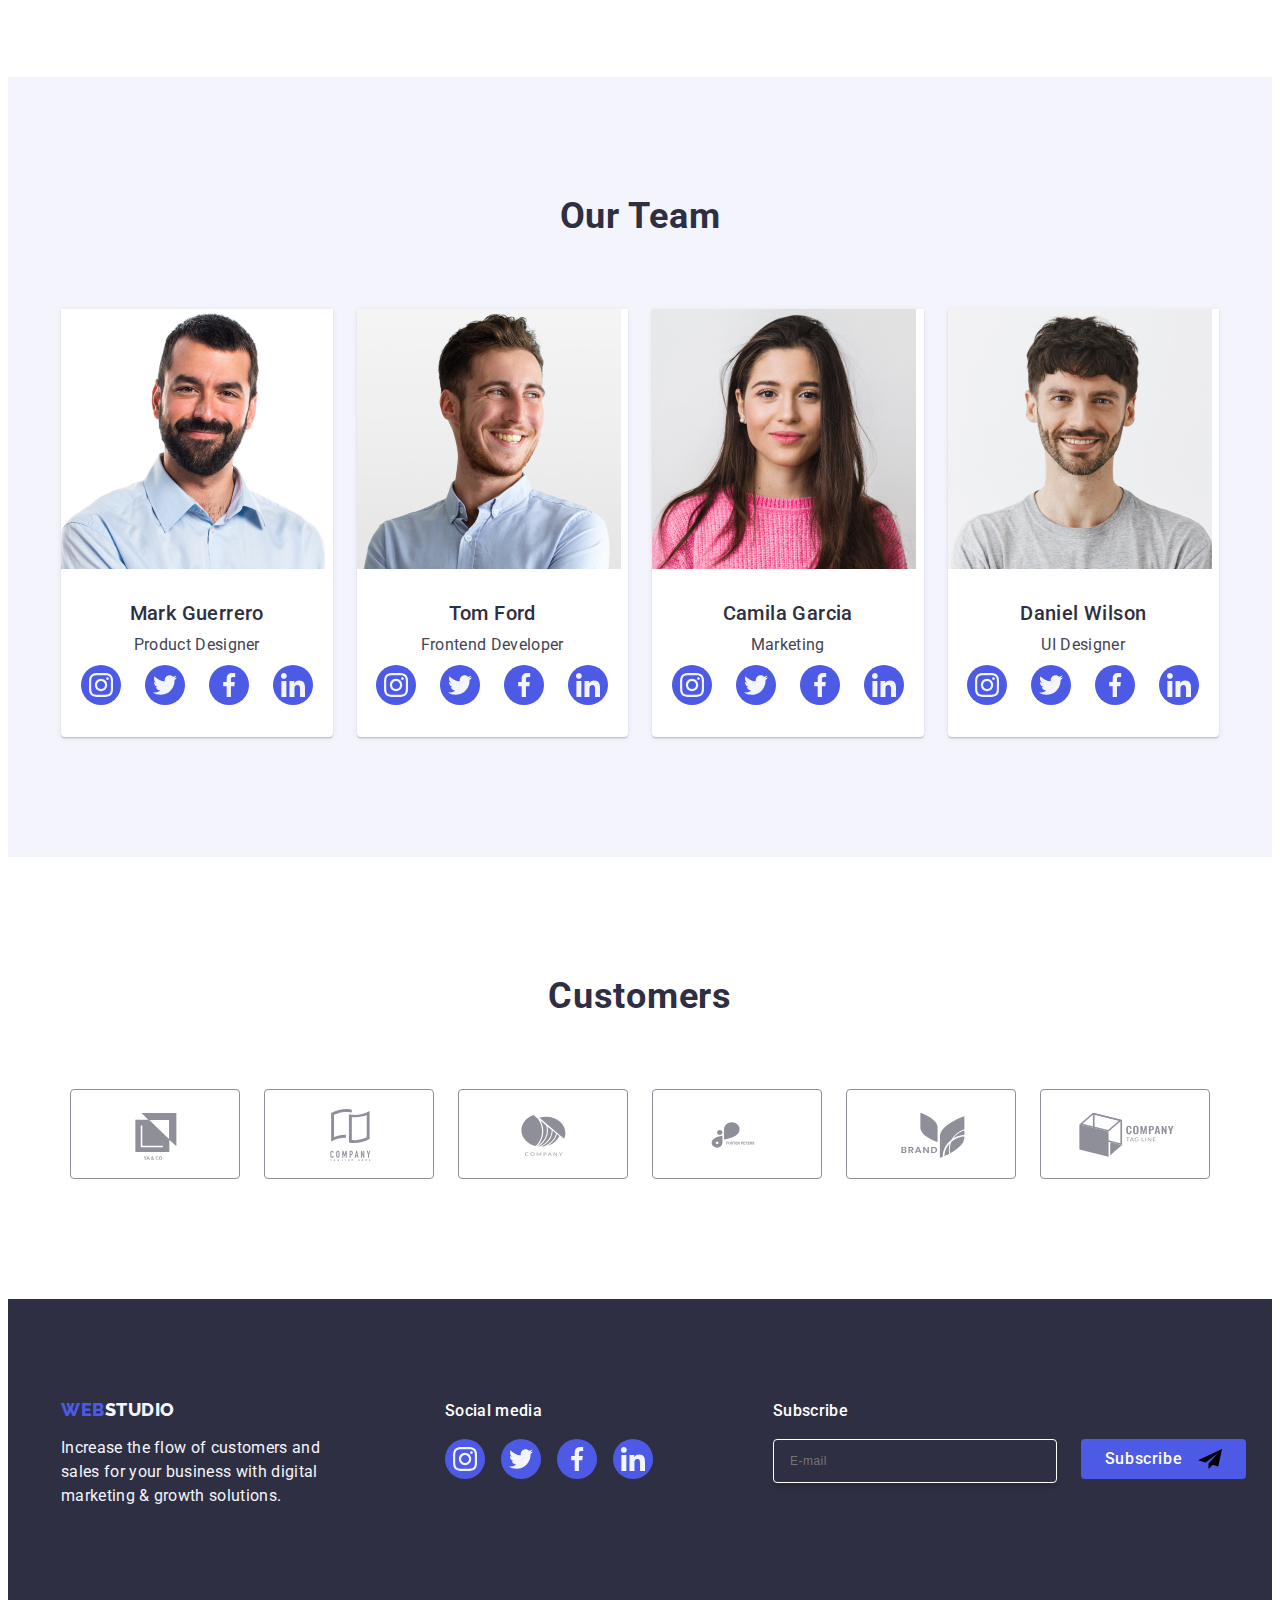
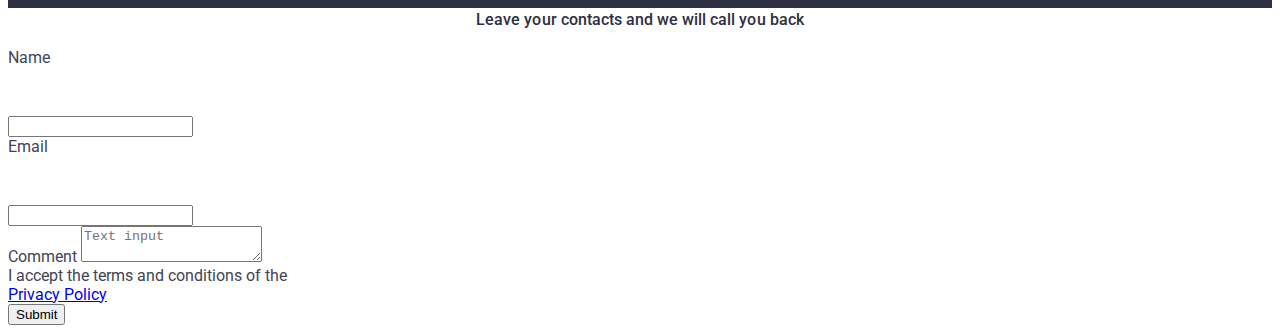
==== commit 9d44b758: "Update index.html" ====
--- a/index.html
+++ b/index.html
@@ -549,76 +549,65 @@
       </div>
     </footer>
     <!-- Modal Window -->
-    <div class="backdrop is-hidden" data-modal>
-      <div class="modal">
-        <button class="modal-btn" type="button" data-modal-close>
-          <svg class="modal-icon-btn" width="8" height="8">
-            <use href="./images/icons.svg#icon-close"></use>
+    <div class="modal-window">
+      <p class="form-paragraph">
+        Leave your contacts and we will call you back
+      </p>
+      <div class="form-group">
+        <label for="user-name" class="label">Name</label>
+        <div class="input-container">
+          <input id="user-name" name="user-name" type="text" class="input" />
+          <svg class="icon" width="18" height="24">
+            <use href="./images/sprite.svg#user-icon"></use>
           </svg>
-        </button>
-        <!--Form Window-->
-        <div class="form">
-          <p class="form-paragraph">
-            Leave your contacts and we will call you back
-          </p>
-          <div class="form-group">
-            <label for="user-name" class="label">Name</label>
-            <div class="input-container">
-              <input
-                id="user-name"
-                name="user-name"
-                type="text"
-                class="input"
-              />
-              <svg class="icon" width="18" height="24">
-                <use href="./images/sprite.svg#user-icon"></use>
-              </svg>
-            </div>
-          </div>
-          <div class="form-group">
-            <label for="user-email" class="label">Email</label>
-            <div class="input-container">
-              <input
-                id="user-email"
-                name="user-email"
-                type="text"
-                class="input"
-              />
-              <svg class="icon" width="18" height="24">
-                <use href="./images/sprite.svg#email-icon"></use>
-              </svg>
-            </div>
-          </div>
-          <div class="form-group">
-            <label for="user-comment" class="label">Comment</label>
-            <textarea
-              id="user-comment"
-              name="user-comment"
-              class="textarea"
-              placeholder="Text input"
-            ></textarea>
-          </div>
-          <div class="form-group">
-            <input
-              id="user-privacy"
-              name="user-privacy"
-              type="checkbox"
-              value="true"
-              class="visually-hidden"
-            />
-            <label for="user-privacy" class="checkbox-label">
-              I accept the terms and conditions of the
-              <span class="checkbox">
-                <svg class="checkbox-icon" width="10" height="8">
-                  <use href="./images/sprite.svg#checkmark-icon"></use>
-                </svg>
-              </span>
-            </label>
-          </div>
-          <div class="form-group">
-            <a href="#" class="privacy-link">Privacy Policy</a>
-          </div>
-          <button class="submit-button">Submit</button>
+        </div>
+      </div>
+      <div class="form-group">
+        <label for="user-email" class="label">Email</label>
+        <div class="input-container">
+          <input id="user-email" name="user-email" type="text" class="input" />
+          <svg class="icon" width="18" height="24">
+            <use href="./images/sprite.svg#email-icon"></use>
+          </svg>
+        </div>
+      </div>
+      <div class="form-group">
+        <label for="user-comment" class="label">Comment</label>
+        <textarea
+          id="user-comment"
+          name="user-comment"
+          class="textarea"
+          placeholder="Text input"
+        ></textarea>
+      </div>
+      <div class="form-group">
+        <input
+          id="user-privacy"
+          name="user-privacy"
+          type="checkbox"
+          value="true"
+          class="visually-hidden"
+        />
+        <label for="user-privacy" class="checkbox-label">
+          I accept the terms and conditions of the
+          <span class="checkbox">
+            <svg class="checkbox-icon" width="10" height="8">
+              <use href="./images/sprite.svg#checkmark-icon"></use>
+            </svg>
+          </span>
+        </label>
+      </div>
+      <div class="form-group">
+        <a href="#" class="privacy-link">Privacy Policy</a>
+      </div>
+      <button class="submit-button">Submit</button>
+      <div class="backdrop is-hidden" data-modal>
+        <div class="modal">
+          <button class="modal-btn" type="button" data-modal-close>
+            <svg class="modal-icon-btn" width="8" height="8">
+              <use href="./images/icons.svg#icon-close"></use>
+            </svg>
+          </button>
         </div>
       </div>
     </div>
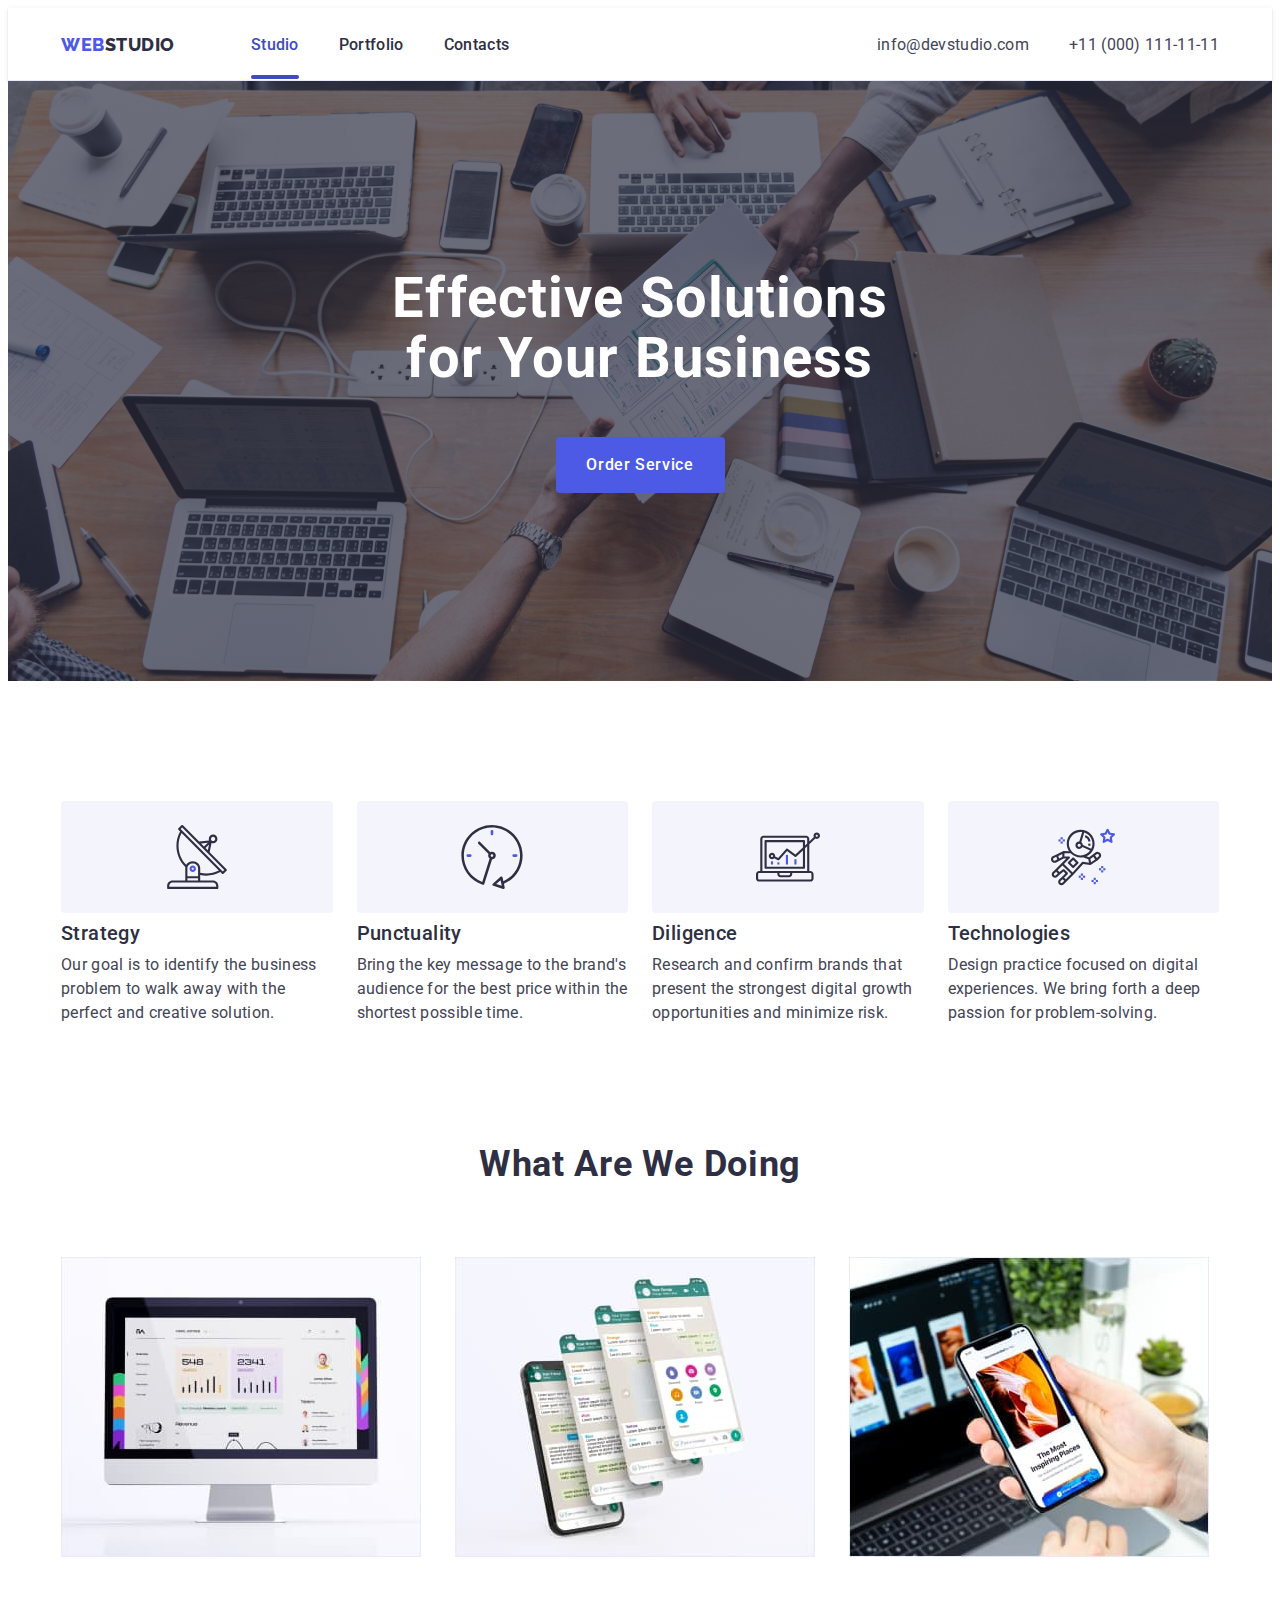
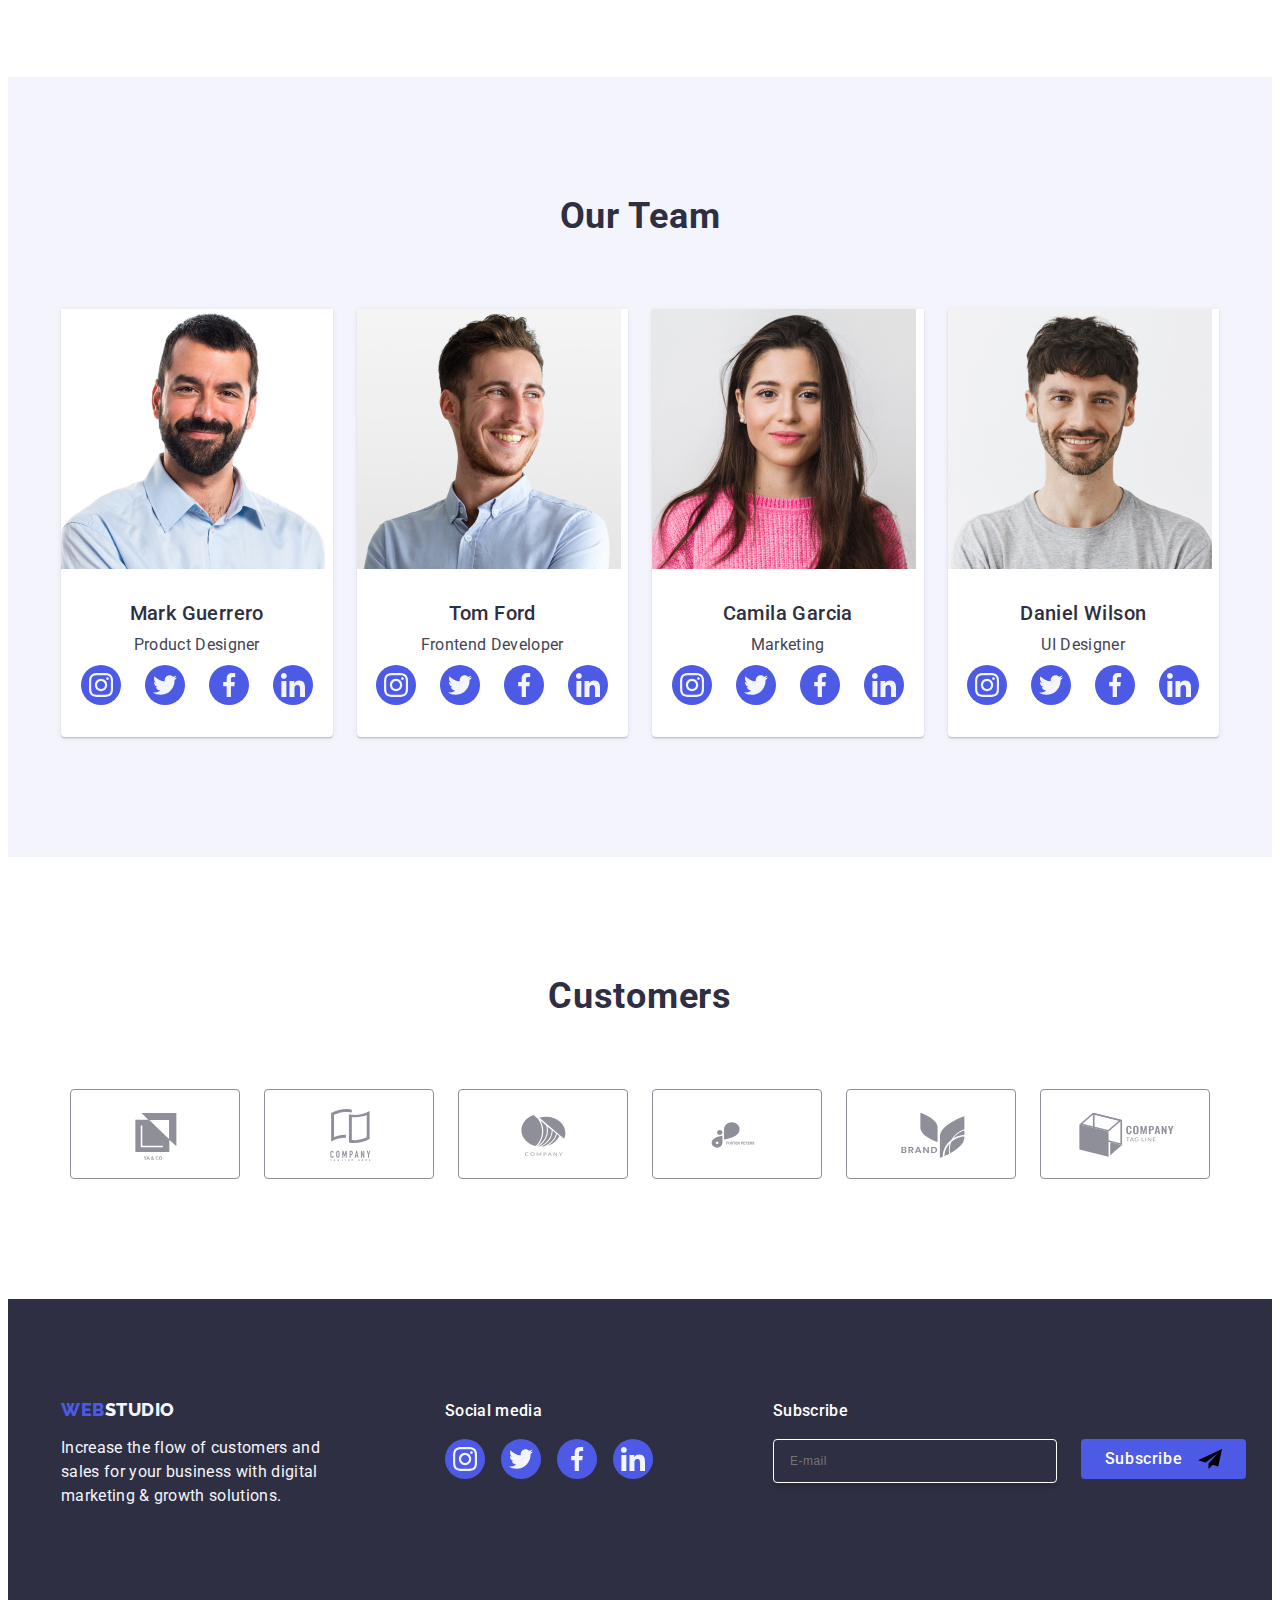
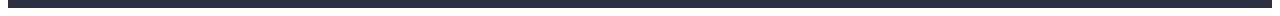
==== commit a1c458c7: "Update index.html" ====
--- a/index.html
+++ b/index.html
@@ -549,66 +549,13 @@
       </div>
     </footer>
     <!-- Modal Window -->
-    <div class="modal-window">
-      <p class="form-paragraph">
-        Leave your contacts and we will call you back
-      </p>
-      <div class="form-group">
-        <label for="user-name" class="label">Name</label>
-        <div class="input-container">
-          <input id="user-name" name="user-name" type="text" class="input" />
-          <svg class="icon" width="18" height="24">
-            <use href="./images/sprite.svg#user-icon"></use>
+    <div class="backdrop is-hidden" data-modal>
+      <div class="modal">
+        <button class="modal-btn" type="button" data-modal-close>
+          <svg class="modal-icon-btn" width="8" height="8">
+            <use href="./images/icons.svg#icon-close"></use>
           </svg>
-        </div>
-      </div>
-      <div class="form-group">
-        <label for="user-email" class="label">Email</label>
-        <div class="input-container">
-          <input id="user-email" name="user-email" type="text" class="input" />
-          <svg class="icon" width="18" height="24">
-            <use href="./images/sprite.svg#email-icon"></use>
-          </svg>
-        </div>
-      </div>
-      <div class="form-group">
-        <label for="user-comment" class="label">Comment</label>
-        <textarea
-          id="user-comment"
-          name="user-comment"
-          class="textarea"
-          placeholder="Text input"
-        ></textarea>
-      </div>
-      <div class="form-group">
-        <input
-          id="user-privacy"
-          name="user-privacy"
-          type="checkbox"
-          value="true"
-          class="visually-hidden"
-        />
-        <label for="user-privacy" class="checkbox-label">
-          I accept the terms and conditions of the
-          <span class="checkbox">
-            <svg class="checkbox-icon" width="10" height="8">
-              <use href="./images/sprite.svg#checkmark-icon"></use>
-            </svg>
-          </span>
-        </label>
-      </div>
-      <div class="form-group">
-        <a href="#" class="privacy-link">Privacy Policy</a>
-      </div>
-      <button class="submit-button">Submit</button>
-      <div class="backdrop is-hidden" data-modal>
-        <div class="modal">
-          <button class="modal-btn" type="button" data-modal-close>
-            <svg class="modal-icon-btn" width="8" height="8">
-              <use href="./images/icons.svg#icon-close"></use>
-            </svg>
-          </button>
-        </div>
+        </button>
       </div>
     </div>
     <!-- JavaScript -->
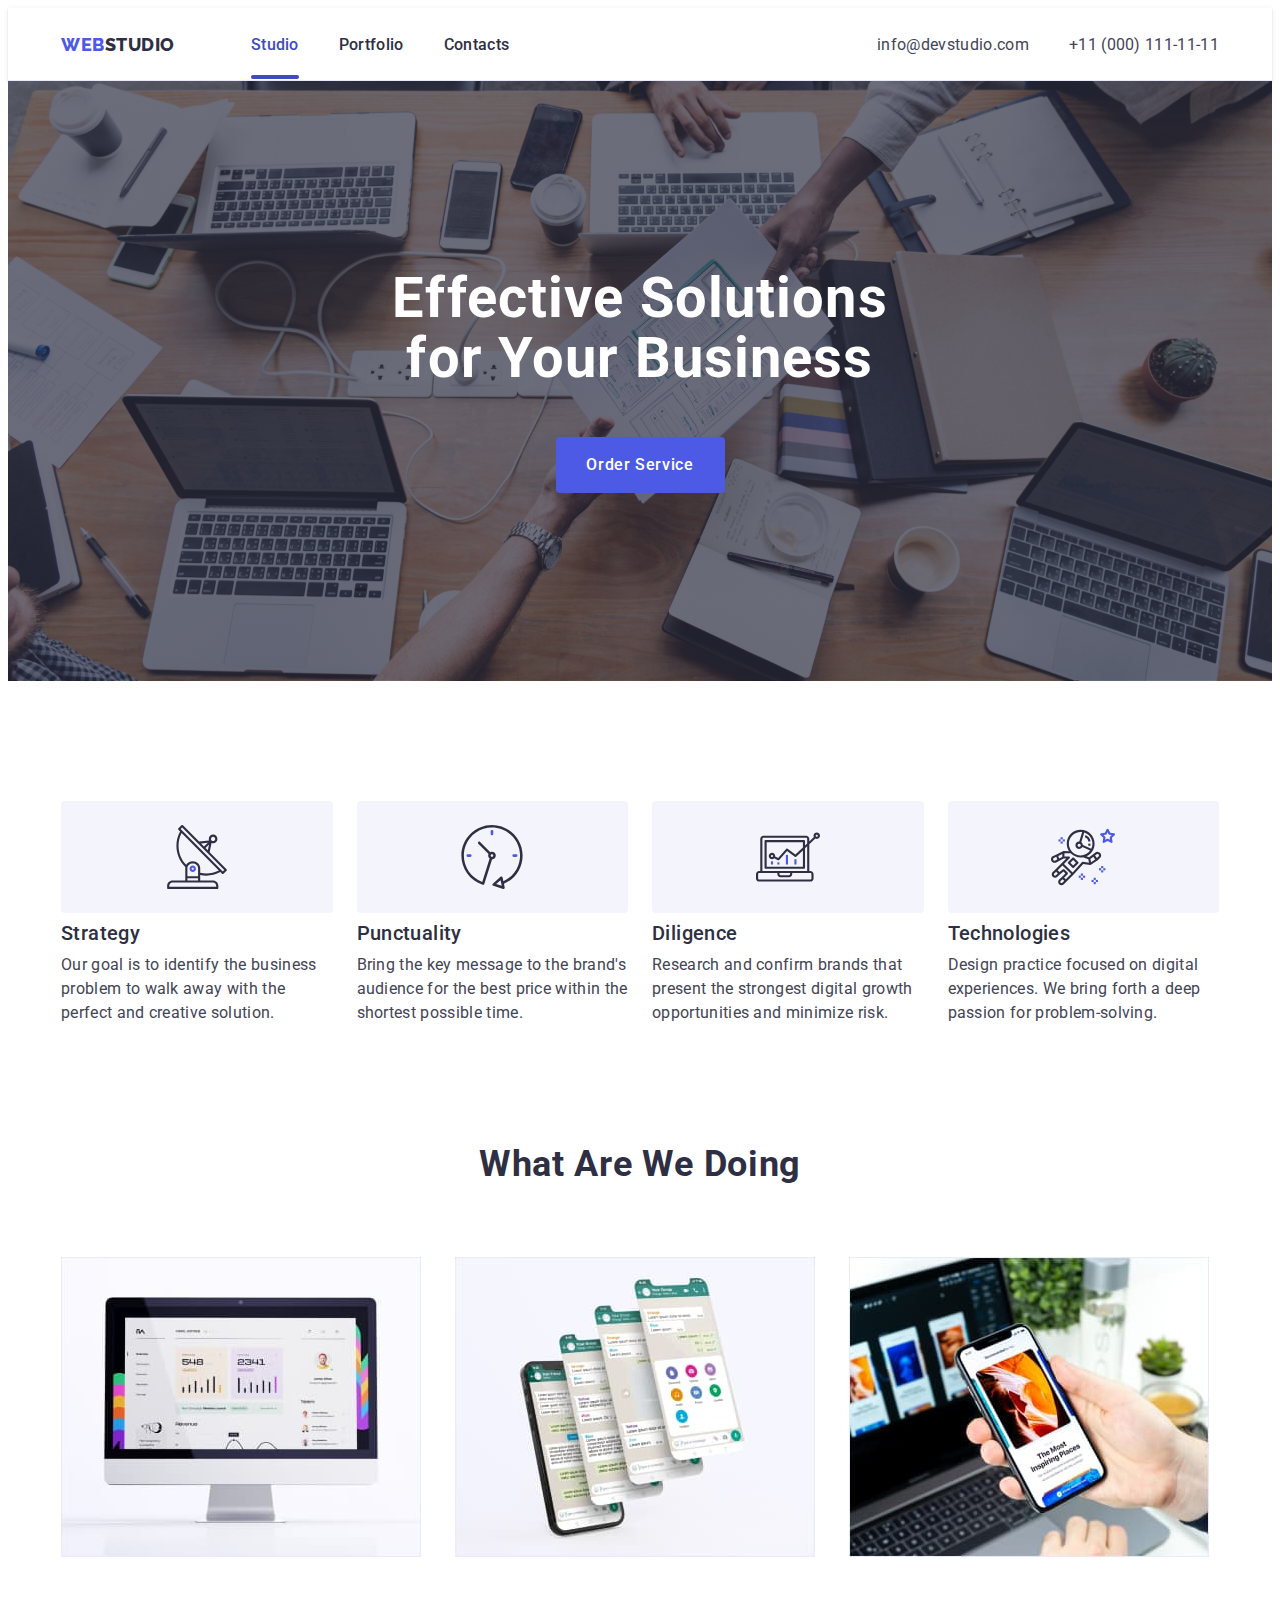
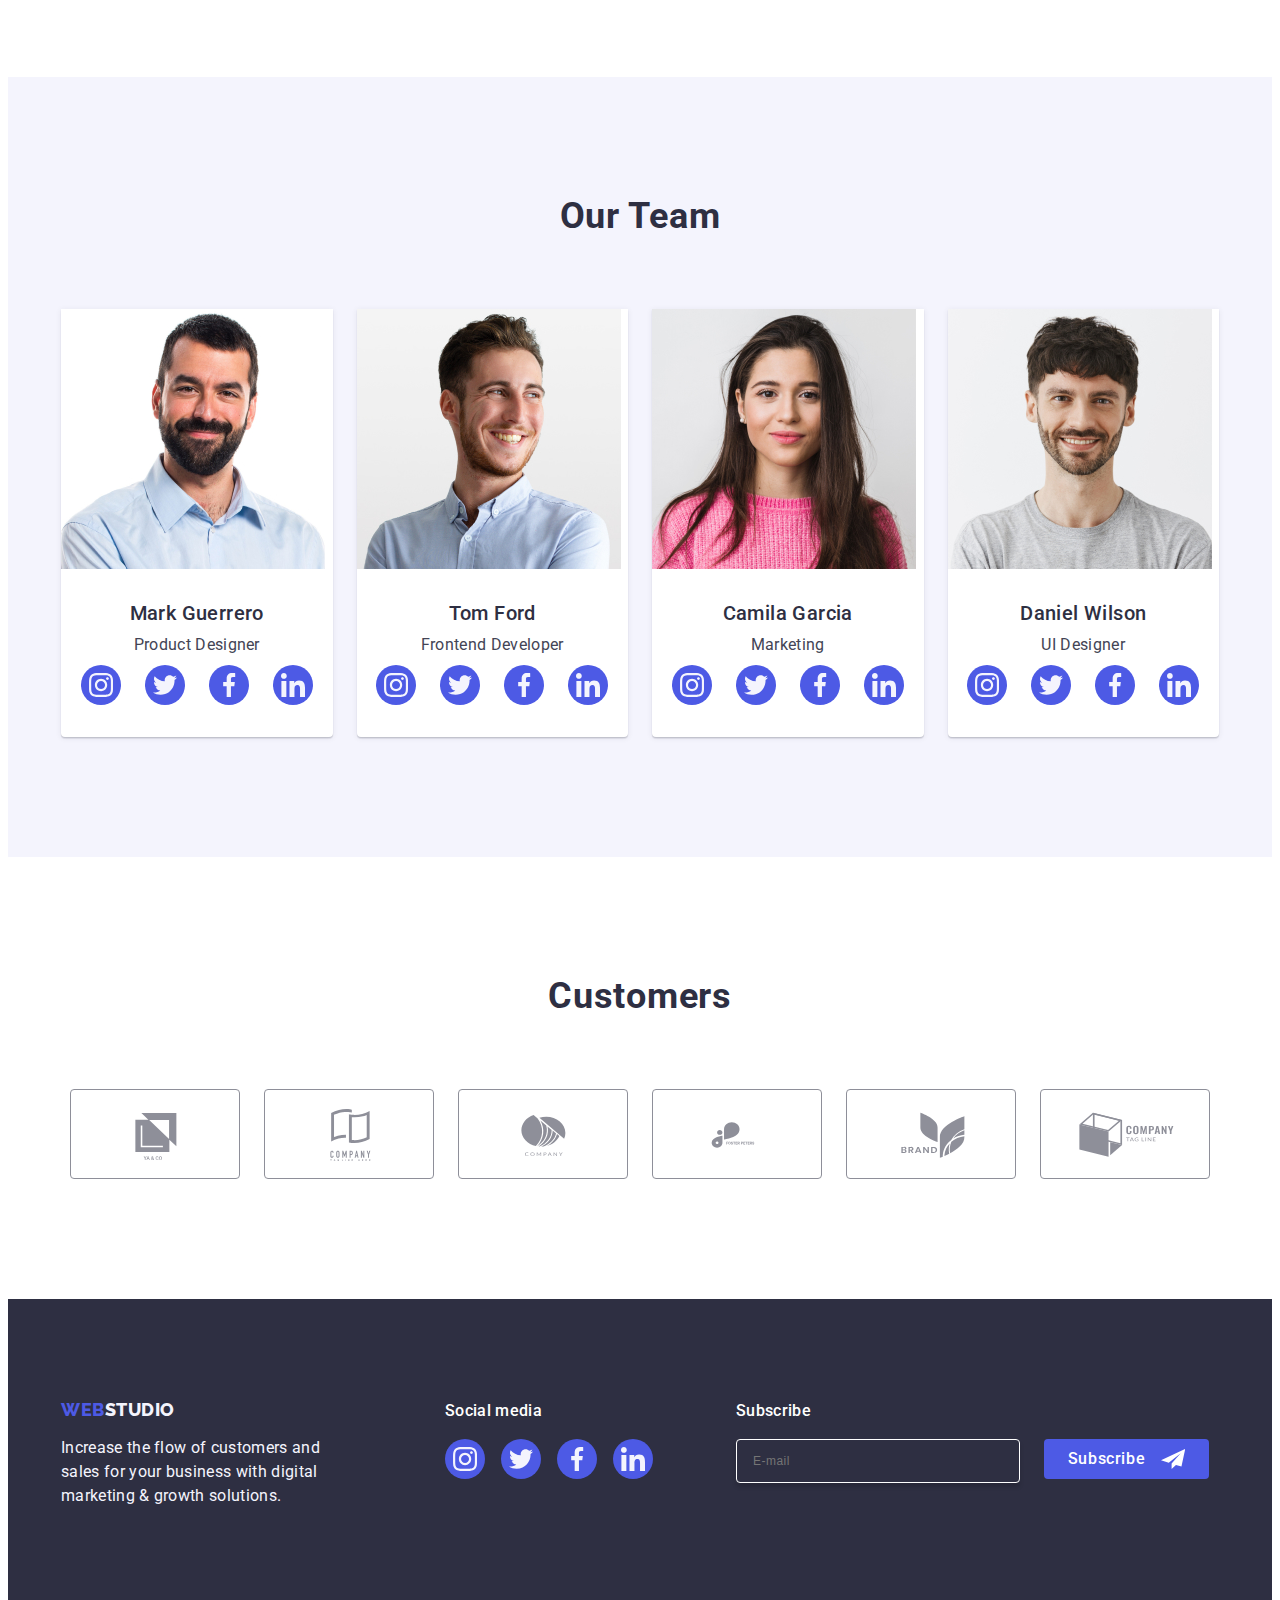
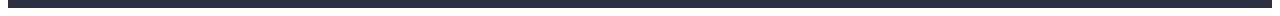
==== commit 24a8090a: "Last update" ====
--- a/index.html
+++ b/index.html
@@ -556,6 +556,78 @@
             <use href="./images/icons.svg#icon-close"></use>
           </svg>
         </button>
+        <p class="subtitle-form">
+          Leave your contacts and we will call you back
+        </p>
+        <form class="order-form">
+          <div class="box-form">
+            <label for="user-name" class="label-form">Name</label>
+            <div class="wraper-form">
+              <input
+                id="user-name"
+                type="text"
+                class="input-form"
+                name="user-name"
+                required
+              />
+              <svg class="svg-form" width="18" height="24">
+                <use href="./images/icons.svg#icon-person"></use>
+              </svg>
+            </div>
+          </div>
+          <div class="box-form">
+            <label for="contact_tel" class="label-form">Phone</label>
+            <div class="wraper-form">
+              <input
+                id="contact_tel"
+                type="tel"
+                class="input-form"
+                name="contact_tel"
+                required
+              />
+              <svg class="svg-form" width="18" height="24">
+                <use href="./images/icons.svg#icon-phone"></use>
+              </svg>
+            </div>
+          </div>
+          <div class="box-form">
+            <label for="email" class="label-form">Email</label>
+            <div class="wraper-form">
+              <input id="email" type="email" class="input-form" name="email" />
+              <svg class="svg-form" width="18" height="24">
+                <use href="./images/icons.svg#icon-email"></use>
+              </svg>
+            </div>
+          </div>
+          <div class="wraper-form-label-comment">
+            <label for="user-comment" class="label-form"> Comment</label>
+            <textarea
+              id="user-comment"
+              name="user-comment"
+              class="feedback-form"
+              placeholder="Text input"
+            ></textarea>
+          </div>
+          <div class="checkbox-box">
+            <input
+              id="user-privacy"
+              type="checkbox"
+              class="checkbox-form visually-hidden"
+              name="user-privacy"
+              value="true"
+            />
+            <label for="user-privacy" class="checkbox-box-label">
+              <span class="privat-pol">
+                <svg class="checkbox-icon" width="10" height="8">
+                  <use href="./images/icons.svg#icon-click"></use>
+                </svg>
+              </span class="checkbox-text">
+              I accept the terms and conditions of the
+              <a href="" class="privacy-policy">Privacy Policy</a>
+            </label>
+          </div>
+          <button type="submit" class="send-btn">Send</button>
+        </form>
       </div>
     </div>
     <!-- JavaScript -->
--- a/css/styles.css
+++ b/css/styles.css
@@ -533,7 +533,7 @@
   display: flex;
   flex-direction: column;
   align-items: baseline;
-  margin-right: 120px;
+  margin-right: 83px;
 }
 
 .social-icons {
@@ -630,6 +630,12 @@
   background-color: #4d5ae5;
   border: none;
   border-radius: 4px;
+  transition: background-color var(--transition);
+}
+
+.subscribe-button:hover,
+.subscribe-button:focus {
+  background-color: var(--ocean);
 }
 
 .subscribe-icon {
@@ -708,14 +714,193 @@
 
 /* Form Window */
 
-.form-paragraph {
-  font-weight: 500;
-  font-size: 16px;
-  line-height: 1.5;
+.subtitle-form {
+  color: var(--grey);
   text-align: center;
-  letter-spacing: 0.002em;
-  color: var(--grey);
+  font-size: 16px;
+  font-weight: 500;
+  line-height: 1.5;
+  letter-spacing: 0.02em;
   margin-bottom: 16px;
+}
+
+.order-form {
+  display: flex;
+  flex-direction: column;
+}
+
+.box-form {
+  margin-bottom: 8px;
+}
+
+.wraper-form {
+  width: 100%;
+
+  position: relative;
+}
+
+.label-form,
+.label-feedback-form {
+  color: var(--light-slate);
+  font-size: 12px;
+  line-height: 1.17;
+  letter-spacing: 0.04em;
+  display: block;
+  margin-bottom: 4px;
+}
+
+.input-form {
+  border: none;
+  width: 100%;
+  height: 40px;
+  border-radius: 4px;
+  border: 1px solid rgba(46, 47, 66, 0.4);
+  background-color: transparent;
+
+  padding-left: 38px;
+  outline: transparent;
+  transition-property: border-color;
+  transition-duration: 250ms;
+  transition-timing-function: cubic-bezier(0.4, 0, 0.2, 1);
+}
+
+.svg-form {
+  position: absolute;
+  top: 50%;
+  left: 16px;
+  transform: translateY(-50%);
+  cursor: pointer;
+  margin: 0;
+  padding: 0;
+  transition: fill 250ms cubic-bezier(0.4, 0, 0.2, 1);
+}
+
+.feedback-form {
+  color: rgba(46, 47, 66, 0.4);
+  background-color: transparent;
+  min-width: 360px;
+  height: 120px;
+  font-size: 12px;
+  line-height: 1.17;
+  letter-spacing: 0.04em;
+
+  border-radius: 4px;
+  border: 1px solid rgba(46, 47, 66, 0.4);
+  outline: transparent;
+  padding: 8px 16px;
+  resize: none;
+  transition: border-color 250ms cubic-bezier(0.4, 0, 0.2, 1);
+  margin-top: 4px;
+}
+
+.feedback-form:focus {
+  border-color: var(--iris);
+}
+
+.wraper-form-label-comment {
+  margin-bottom: 16px;
+}
+
+.order-form input:focus {
+  border: 1px solid var(--iris);
+}
+
+.order-form input:focus + svg {
+  fill: var(--iris);
+}
+
+.order-form input:focus::placeholder {
+  color: var(--iris);
+}
+
+.send-btn {
+  min-width: 169px;
+  height: 56px;
+  display: block;
+  font-family: "Roboto", sans-serif;
+  font-size: 16px;
+  font-weight: 500;
+  line-height: 1.5;
+  letter-spacing: 0.04em;
+  color: var(--white);
+  cursor: pointer;
+  border: none;
+  transition: background-color 250ms cubic-bezier(0.4, 0, 0.2, 1);
+  border-radius: 4px;
+  background: var(--iris);
+
+  margin: 0 auto;
+}
+
+.send-btn:hover,
+.send-btn:focus {
+  background: var(--ocean);
+  color: var(--white);
+}
+
+.checkbox-box {
+  display: flex;
+  gap: 8px;
+  align-items: center;
+  justify-content: center;
+  margin: 0 auto;
+  margin-bottom: 24px;
+  position: relative;
+  display: flex;
+  align-items: center;
+}
+
+.checkbox-form {
+  width: 16px;
+  height: 16px;
+  transition-property: background-color, border-color;
+  transition-duration: 250ms;
+  transition-timing-function: cubic-bezier(0.4, 0, 0.2, 1);
+}
+
+.checkbox-box-label {
+  color: var(--light-slate);
+  font-size: 12px;
+  line-height: 1.17;
+  letter-spacing: 0.04em;
+}
+
+.privat-pol {
+  width: 16px;
+  height: 16px;
+  border: 1px solid rgba(46, 47, 66, 0.4);
+  border-radius: 2px;
+  transition: background-color 250ms cubic-bezier(0.4, 0, 0.2, 1),
+    border 250ms cubic-bezier(0.4, 0, 0.2, 1),
+    fill 250ms cubic-bezier(0.4, 0, 0.2, 1);
+  display: inline-flex;
+  align-items: center;
+  justify-content: center;
+  fill: transparent;
+  position: absolute;
+  left: -24px;
+  top: 50%;
+  transform: translateY(-50%);
+}
+
+input:checked + label > span {
+  background-color: var(--ocean);
+  border: none;
+  fill: var(--cloud);
+}
+
+.privacy-policy {
+  color: var(--iris);
+  text-decoration: underline;
+}
+
+.checkbox-icon {
+  max-width: 100%;
+  fill: var(--white);
+}
+
+.checkbox-icon:focus {
+  border-color: var(--ocean);
 }
 
 /* Portfolio CSS Styles*/
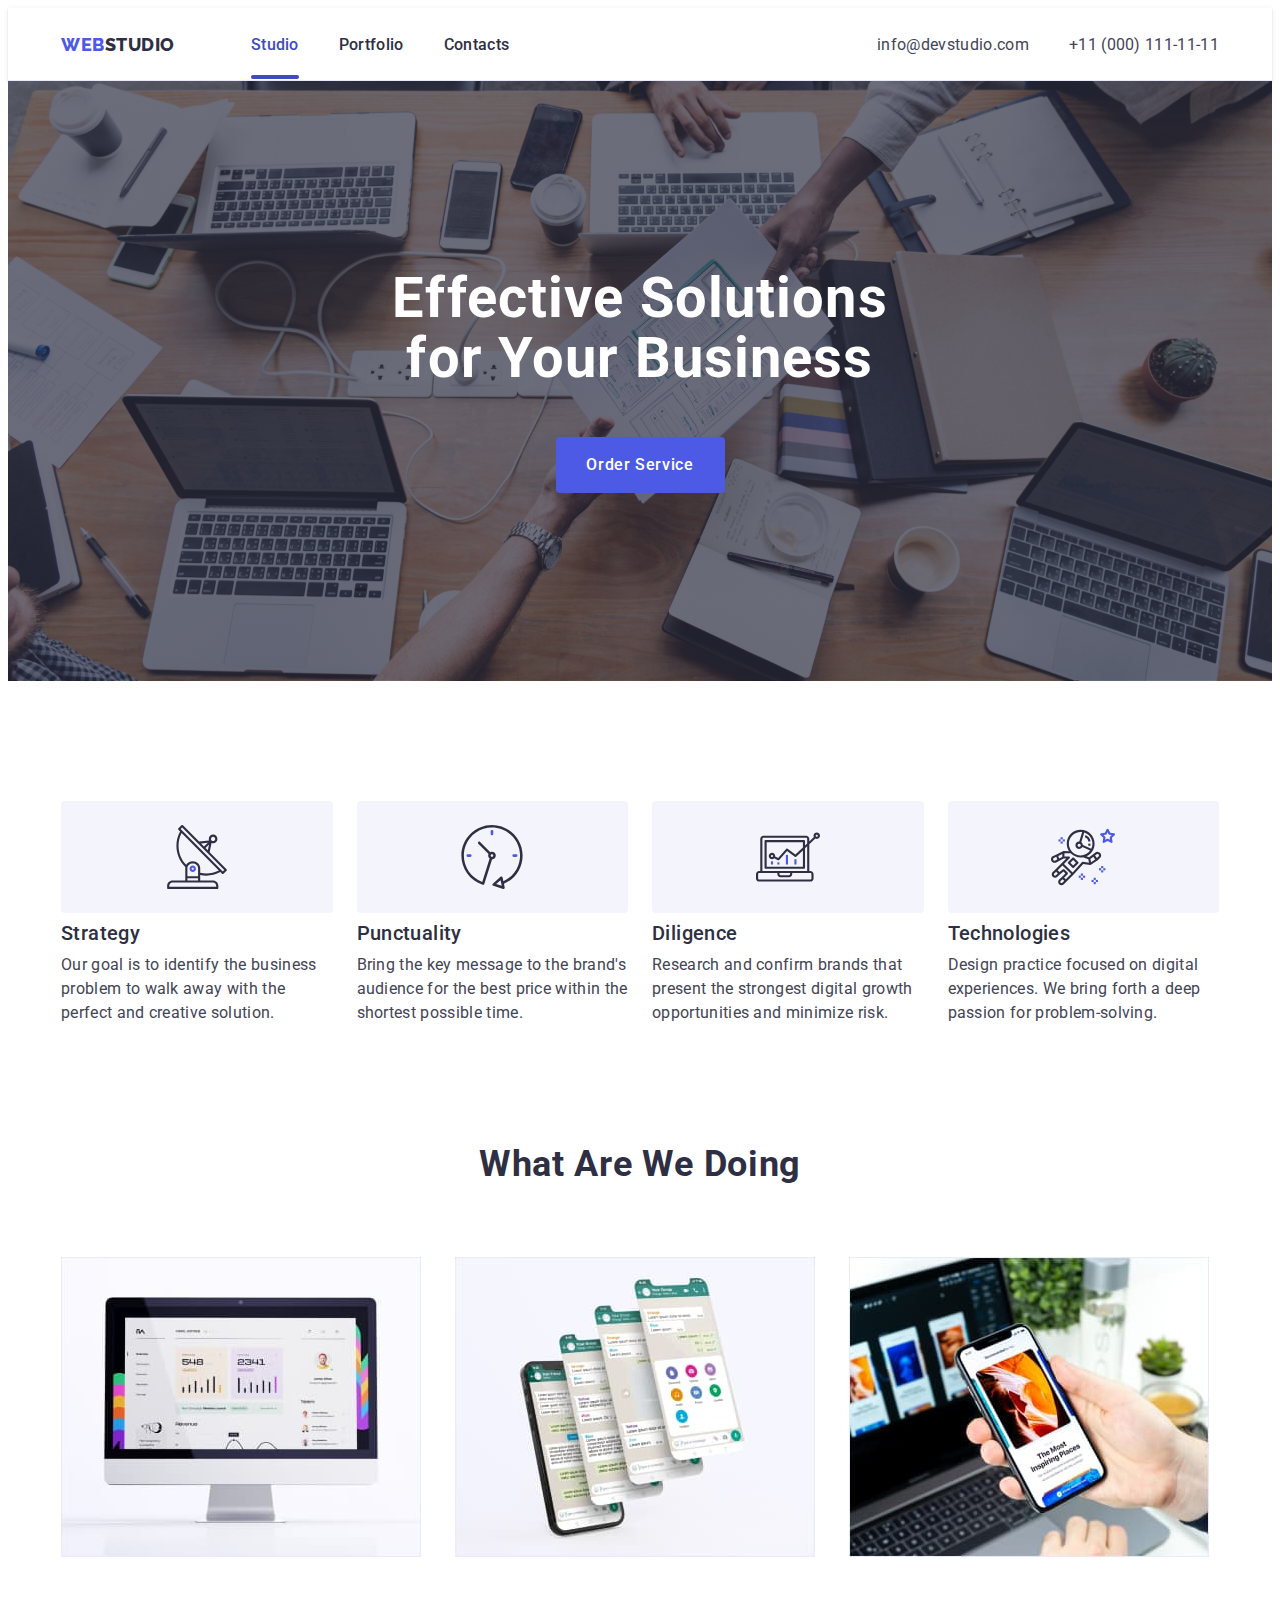
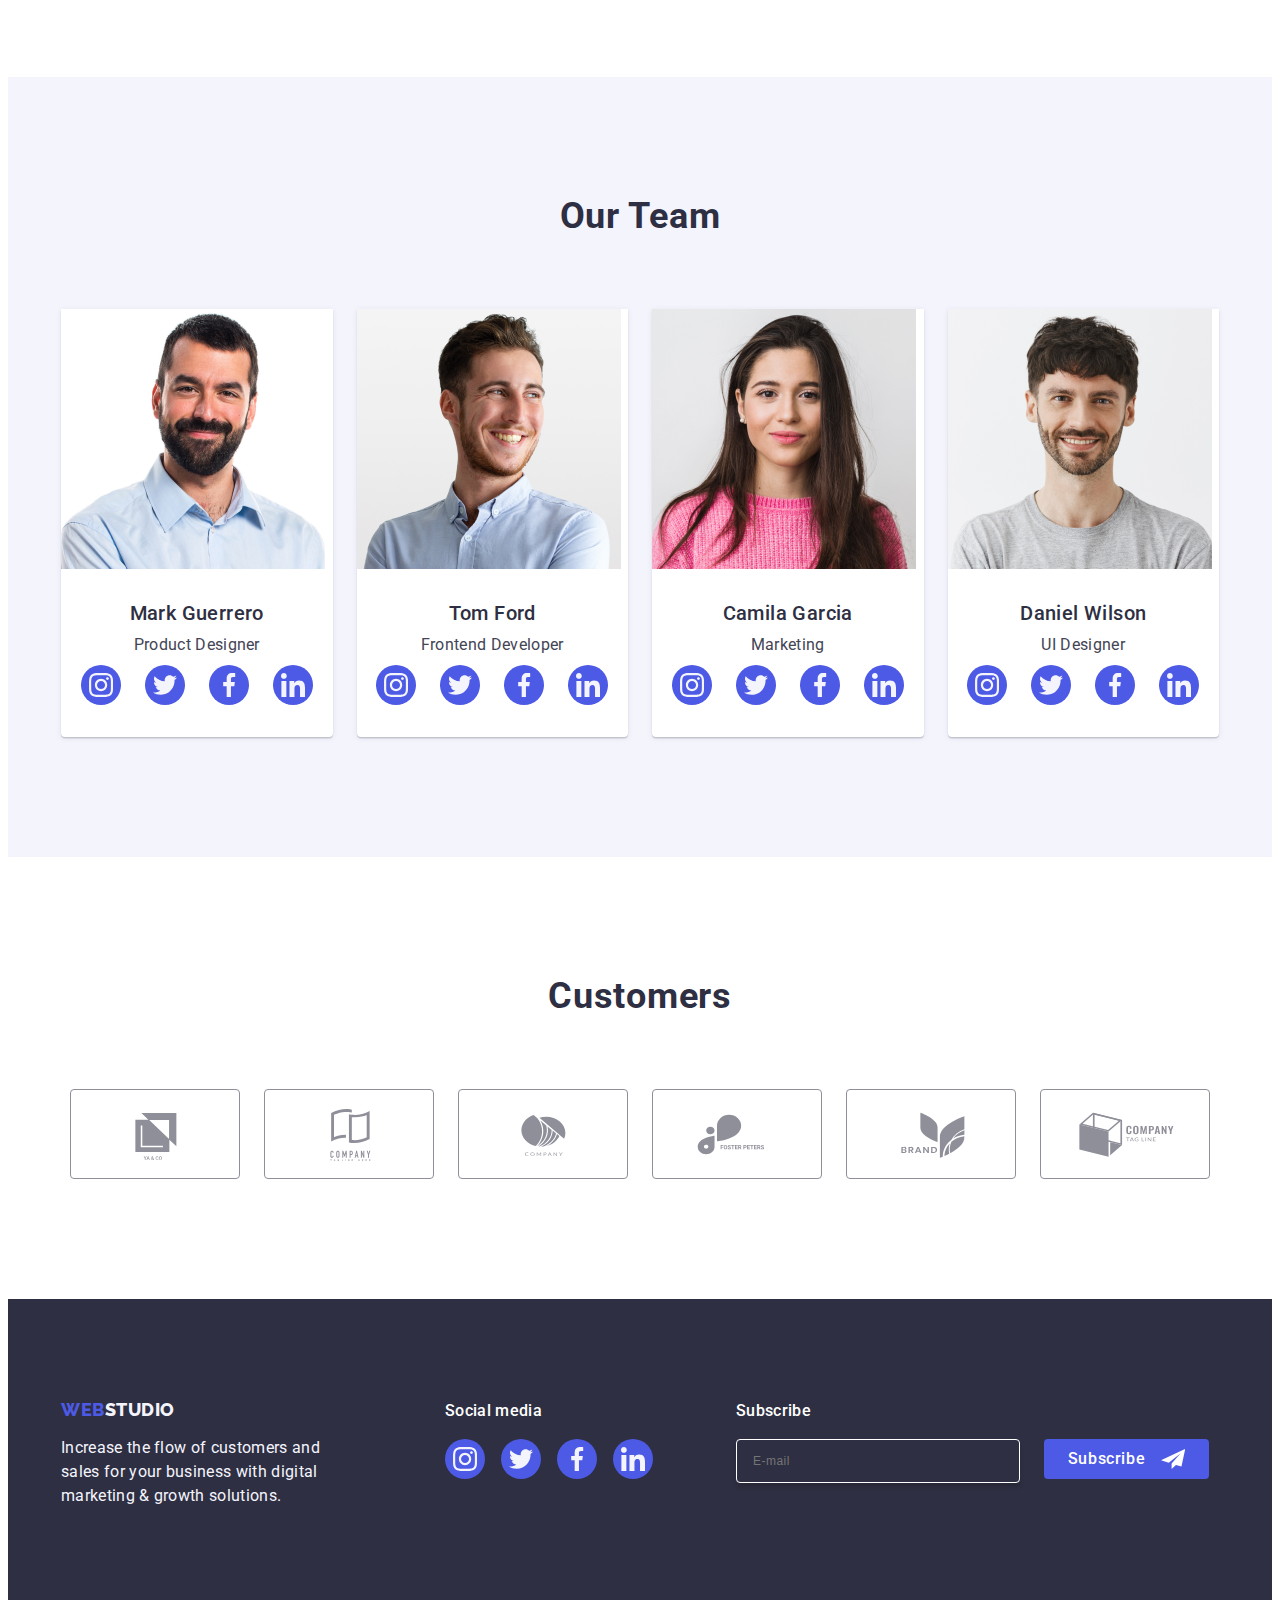
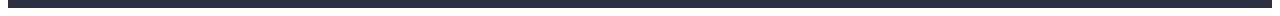
==== commit 75338f8c: "update logo" ====
--- a/index.html
+++ b/index.html
@@ -452,7 +452,7 @@
             <li class="client-items">
               <a href="" class="link client-links">
                 <svg class="client-logo" width="104" height="56">
-                  <use href="./images/icons.svg#icon-Client-4"></use>
+                  <use href="./images/icons.svg#icon-Logo-3"></use>
                 </svg>
               </a>
             </li>
@@ -621,7 +621,7 @@
                 <svg class="checkbox-icon" width="10" height="8">
                   <use href="./images/icons.svg#icon-click"></use>
                 </svg>
-              </span class="checkbox-text">
+              </span>
               I accept the terms and conditions of the
               <a href="" class="privacy-policy">Privacy Policy</a>
             </label>
--- a/css/styles.css
+++ b/css/styles.css
@@ -839,15 +839,7 @@
 }
 
 .checkbox-box {
-  display: flex;
-  gap: 8px;
-  align-items: center;
-  justify-content: center;
-  margin: 0 auto;
   margin-bottom: 24px;
-  position: relative;
-  display: flex;
-  align-items: center;
 }
 
 .checkbox-form {
@@ -863,24 +855,21 @@
   font-size: 12px;
   line-height: 1.17;
   letter-spacing: 0.04em;
+  display: block;
 }
 
 .privat-pol {
   width: 16px;
   height: 16px;
+  border-radius: 2px;
   border: 1px solid rgba(46, 47, 66, 0.4);
-  border-radius: 2px;
-  transition: background-color 250ms cubic-bezier(0.4, 0, 0.2, 1),
-    border 250ms cubic-bezier(0.4, 0, 0.2, 1),
-    fill 250ms cubic-bezier(0.4, 0, 0.2, 1);
+  margin-right: 8px;
   display: inline-flex;
   align-items: center;
   justify-content: center;
   fill: transparent;
-  position: absolute;
-  left: -24px;
-  top: 50%;
-  transform: translateY(-50%);
+  transition: background-color var(--transition), border var(--transition),
+    fill var(--transition);
 }
 
 input:checked + label > span {
@@ -892,6 +881,7 @@
 .privacy-policy {
   color: var(--iris);
   text-decoration: underline;
+  transition: color var(--transition);
 }
 
 .checkbox-icon {
